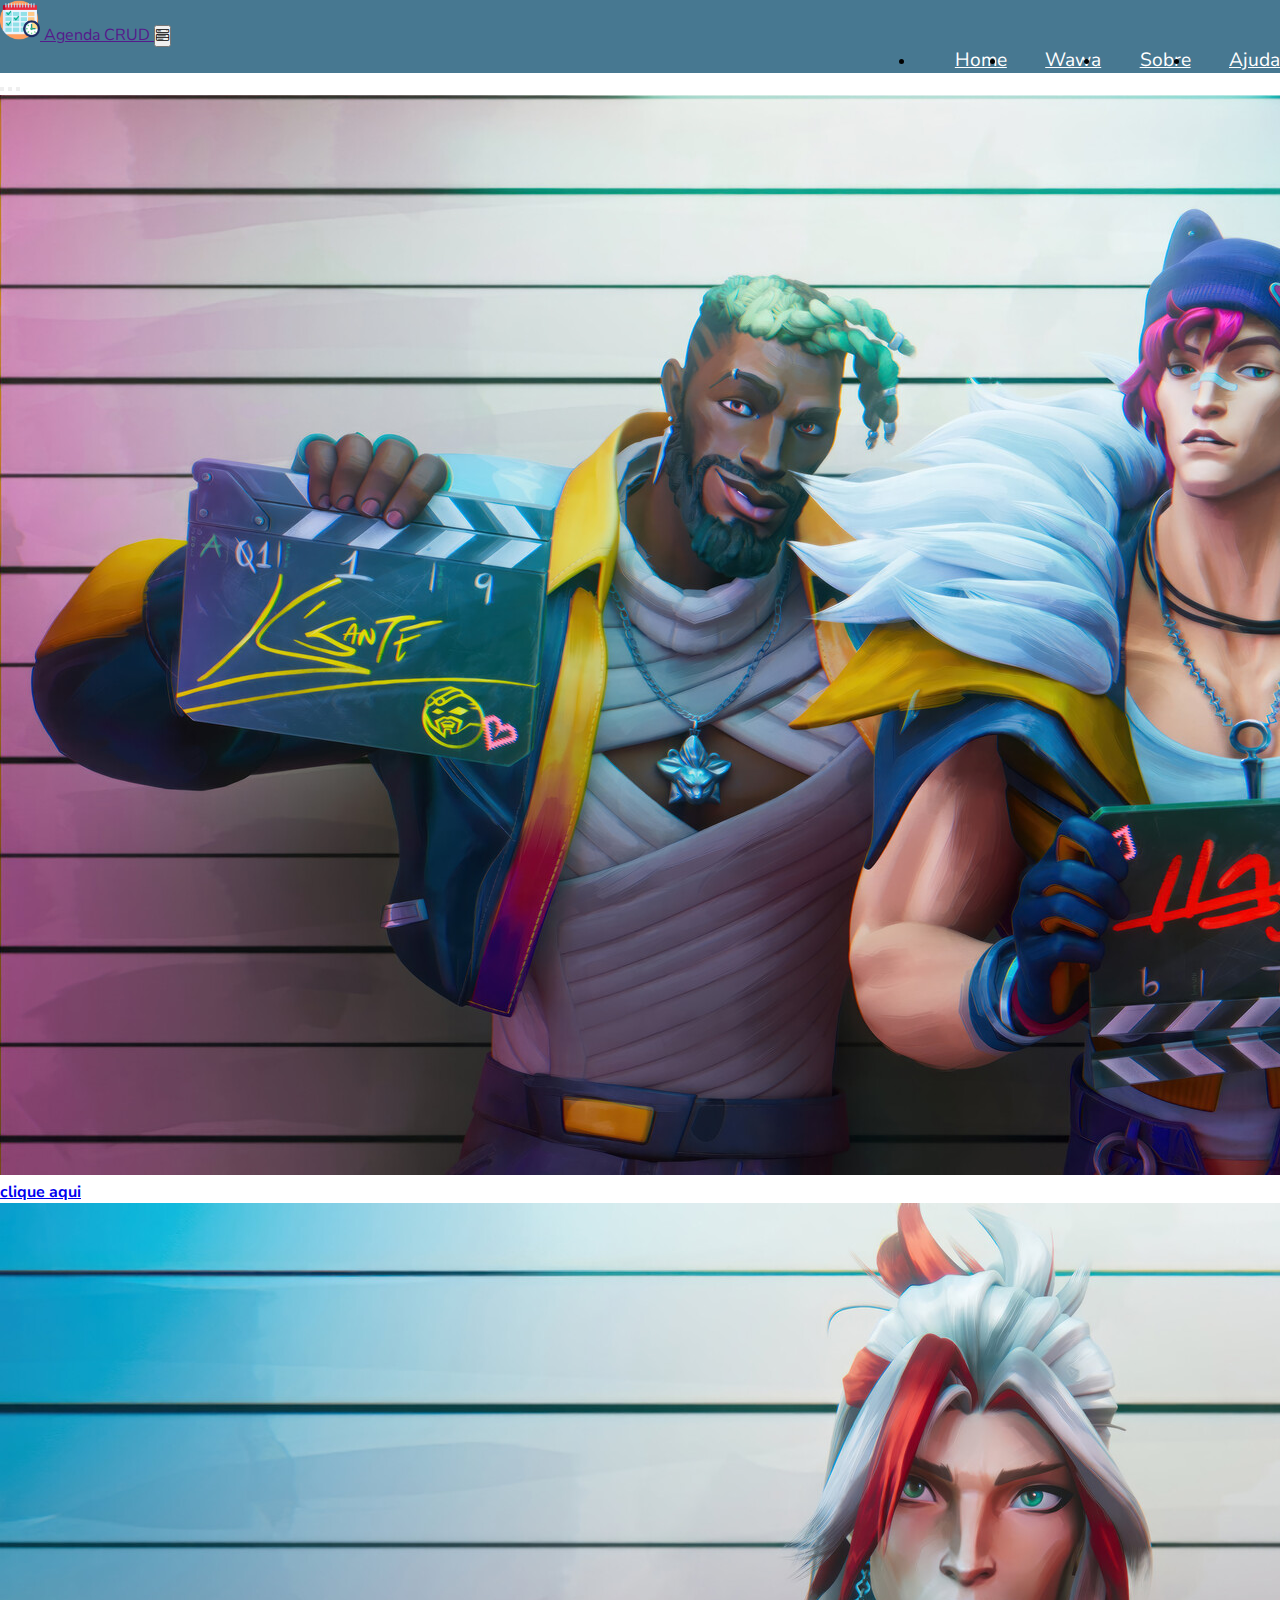
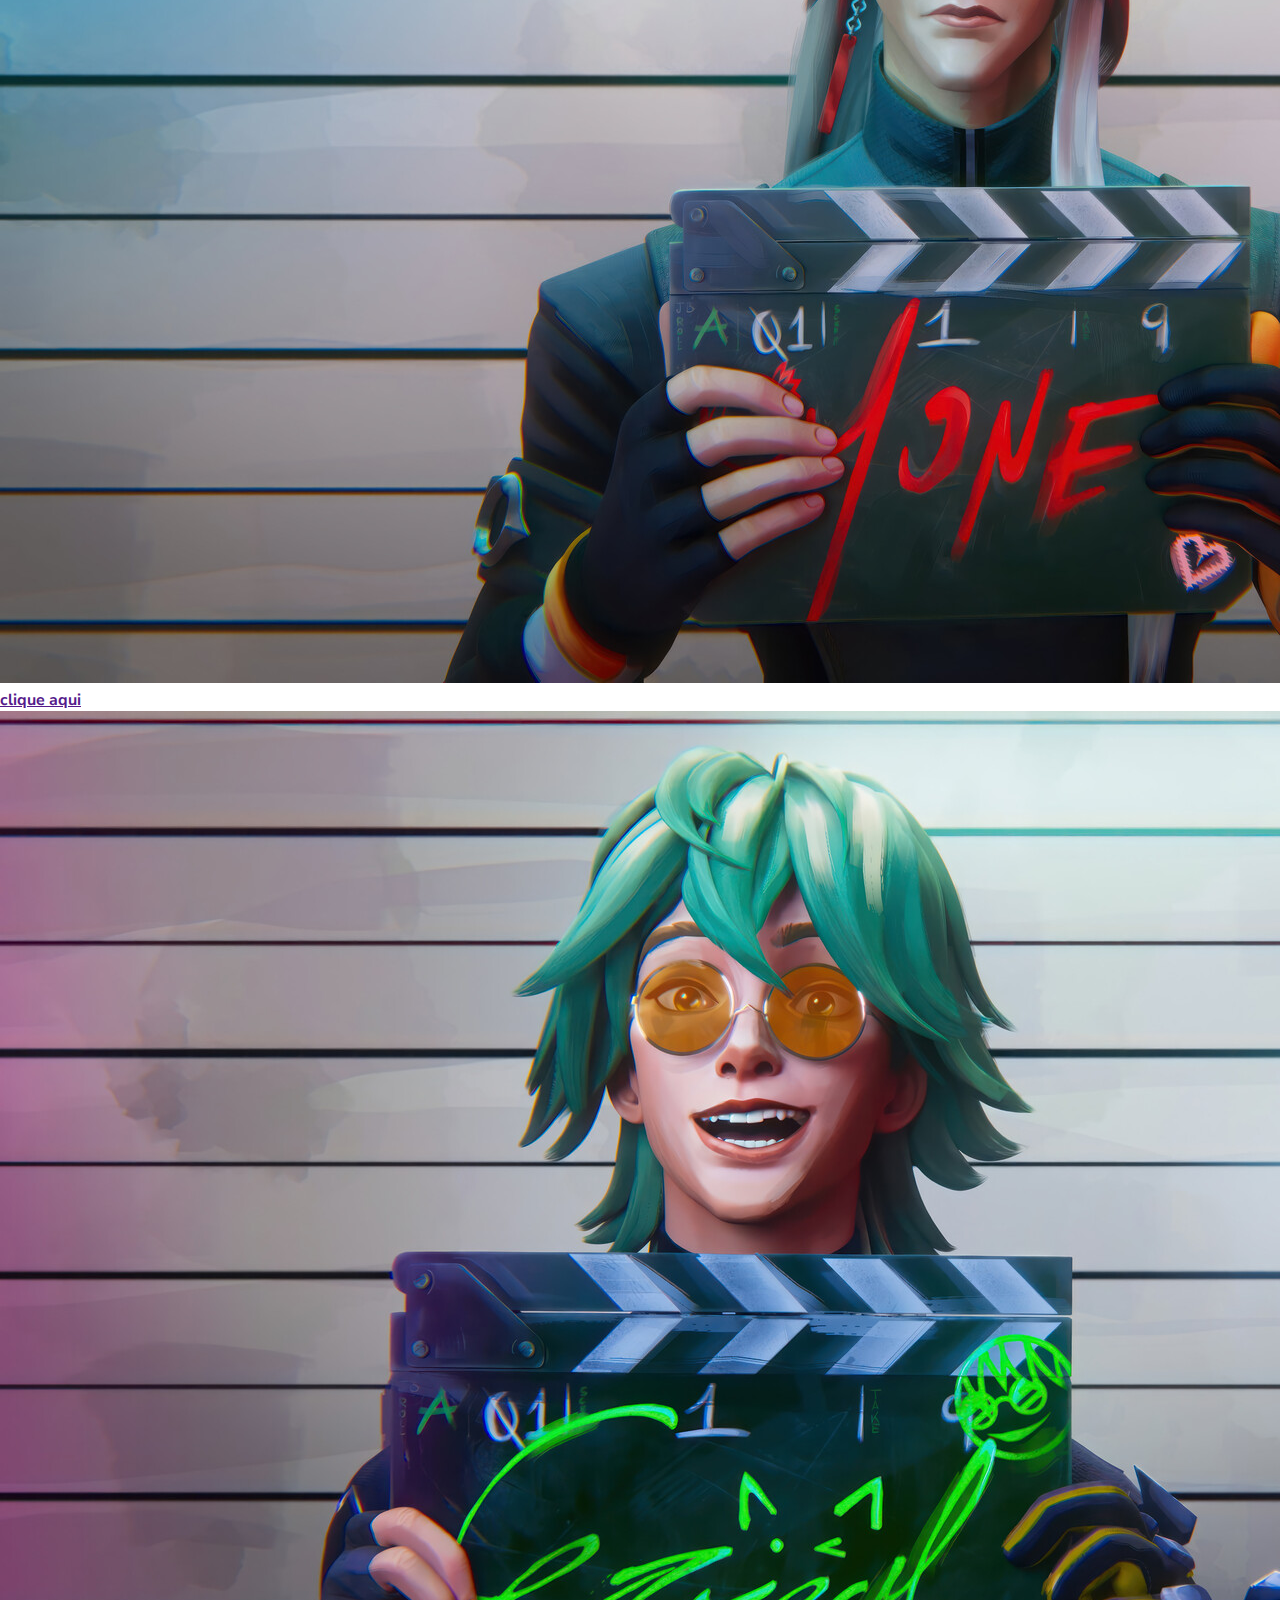
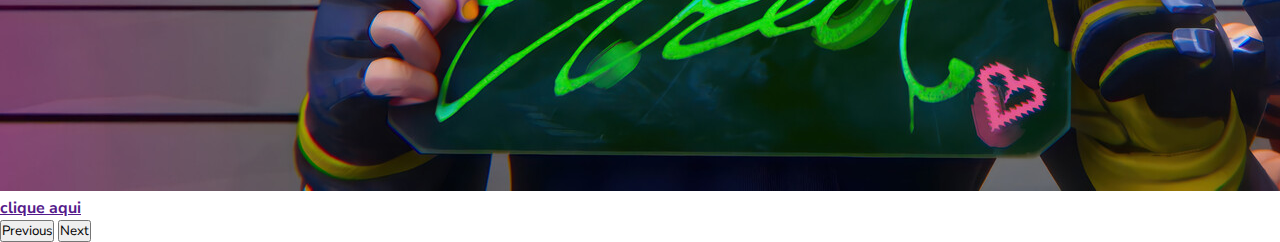
==== agendaCRUD/index.html @ 04376028 "Add files via upload" ====
<!DOCTYPE html>
<html lang="pt-br">

<head>
    <meta charset="UTF-8">
    <meta name="author" content="Wagner Cesar Vieira">
    <meta name="viewport" content="width=device-width, 
        initial-scale=1.0, shrink-to-fit=no">
    <title>Agenda CRUD</title>

    <!-- Google Fonts - Nunito Sans -->
    <link rel="preconnect" href="https://fonts.googleapis.com">
    <link rel="preconnect" href="https://fonts.gstatic.com" crossorigin>
    <link href="https://fonts.googleapis.com/css2?family=Nunito+Sans:opsz,wght@6..12,300;6..12,400&display=swap" rel="stylesheet">

    <!-- Bootstrap CSS -->
    <link href="https://cdn.jsdelivr.net/npm/bootstrap@5.3.2/dist/css/bootstrap.min.css" rel="stylesheet"
        integrity="sha384-T3c6CoIi6uLrA9TneNEoa7RxnatzjcDSCmG1MXxSR1GAsXEV/Dwwykc2MPK8M2HN" crossorigin="anonymous">

    <!-- Bootstrap Icons -->
    <link rel="stylesheet" href="https://cdn.jsdelivr.net/npm/bootstrap-icons@1.11.1/font/bootstrap-icons.css">

    <!-- Meu CSS -->
    <link rel="stylesheet" href="css/illegal.css">
</head>

<body>
    <header>
        <!-- Construçã da barra de navegação -->
        <nav class="navbar navbar-expand-lg fixed-top bg-cor-menu">
            <section class="container py-3">
                <a href="" class="navbar-brand">                    
                    <img src="images/timetable.png" width="40rem" alt="Sumiu" class="img-fluid">
                    <span>Agenda CRUD</span>
                </a>

                <!-- Definição do botão do menu hamburguer -->
                <button 
                    type="button" 
                    class="navbar-toggler"
                    data-bs-toggle="collapse"
                    data-bs-target="#navbar-items"
                    aria-current="navbar"
                    aria-controls="navbar-items"
                    aria-expanded="false"
                    aria-label="Toggle navigation"                   
                    >
                    <i class="bi bi-menu-button-wide"></i>
                </button>

                <!-- Definindo os itens do menu -->
                <section class="collapse navbar-collapse" id="navbar-items">
                    <ul class="navbar-nav me-auto mb-0 mb-lg-0">
                       <li class="nav-item"><a href="" class="nav-link">Home</a></li>
                       <li class="nav-item"><a href="" class="nav-link">Wawa</a></li>
                       <li class="nav-item"><a href="" class="nav-link">Sobre</a></li>
                       <li class="nav-item"><a href="" class="nav-link">Ajuda</a></li>
                    </ul>
                </section>
            </section>
        </nav>
    </header>

    <main class="container">
        <section class="container" id="slider-container">
            <section class="carousel slide" id="slider" data-bs-ride="carousel" data-bs-interval="5000">
                <section class="carousel-indicators">
                    <button 
                    type="button" 
                    class="active"
                    data-bs-target="#slider"
                    data-bs-slide-to="0"
                    aria-current="true"
                    aria-label="Slide 1"
                    >
                    </button>

                    <button 
                    type="button"
                    data-bs-target="#slider"
                    data-bs-slide-to="1"
                    aria-label="Slide 2"
                    >
                    </button>

                    <button 
                    type="button"
                    data-bs-target="#slider"
                    data-bs-slide-to="2"
                    aria-label="Slide 3"
                    >
                    </button>
                </section>

                <section class="carousel-inner">
                    
                    <section class="carousel-item active">
                        <img src="images/wawa.jpg" alt="a" class="img-fluid">
                        <section class="carousel-caption">
                        <a href="#" class="btn btn-danger">
                            <h4>clique aqui</h4>
                        </a>
                        </section>
                    </section>

                    <section class="carousel-item">
                        <img src="images/ewe.jpg" alt="b" class="img-fluid">
                        <section class="carousel-caption">
                        <a href="" class="btn btn-danger">
                            <h4>clique aqui</h4>
                        </a>
                        </section>
                    </section>

                    <section class="carousel-item">
                        <img src="images/aa.jpg" alt="c" class="img-fluid">
                        <section class="carousel-caption">
                        <a href="" class="btn btn-danger">
                            <h4>clique aqui</h4>
                        </a>
                        </section>
                    </section>
                </section>
                
                <button class="carousel-control-prev" type="button" data-bs-target="#slider" data-bs-slide="prev">
                    <span class="carousel-control-prev-icon" aria-hidden="true"></span>
                    <span class="visually-hidden">Previous</span>
                  </button>

                <button class="carousel-control-next" type="button" data-bs-target="#slider" data-bs-slide="next">
                    <span class="carousel-control-next-icon" aria-hidden="true"></span>
                    <span class="visually-hidden">Next</span>
                </button>
            </section>
            <!--Final do slider container-->
        </section>
    </main>

    <footer></footer>

    <!-- Bootstrap JS -->
    <script src="https://cdn.jsdelivr.net/npm/bootstrap@5.3.2/dist/js/bootstrap.bundle.min.js"
        integrity="sha384-C6RzsynM9kWDrMNeT87bh95OGNyZPhcTNXj1NW7RuBCsyN/o0jlpcV8Qyq46cDfL"
        crossorigin="anonymous"></script>
    
    <!-- Meu JS -->
    <script src="js/illegal.js"></script>
</body>

</html>
---- agendaCRUD/css/illegal.css ----
/* Resetar as definições do navegador*/
* {
    margin: 0;
    padding: 0;
    box-sizing: border-box;
    text-rendering: optimizeLegibility;
    font-family: 'Nunito Sans', sans-serif;
}

/* Definindo a cor do menu */
.bg-cor-menu {
    background: rgb(71, 120, 145);
}

/* Organizando os itens do menu */
#navbar-items .navbar-nav {
    display: flex;
    justify-content: flex-end;
    width: 100%;
}

/* Ajustando os links */
#navbar-items a {
    color: white;
    font-size: 1.2em;
    margin-left: 2em;
}
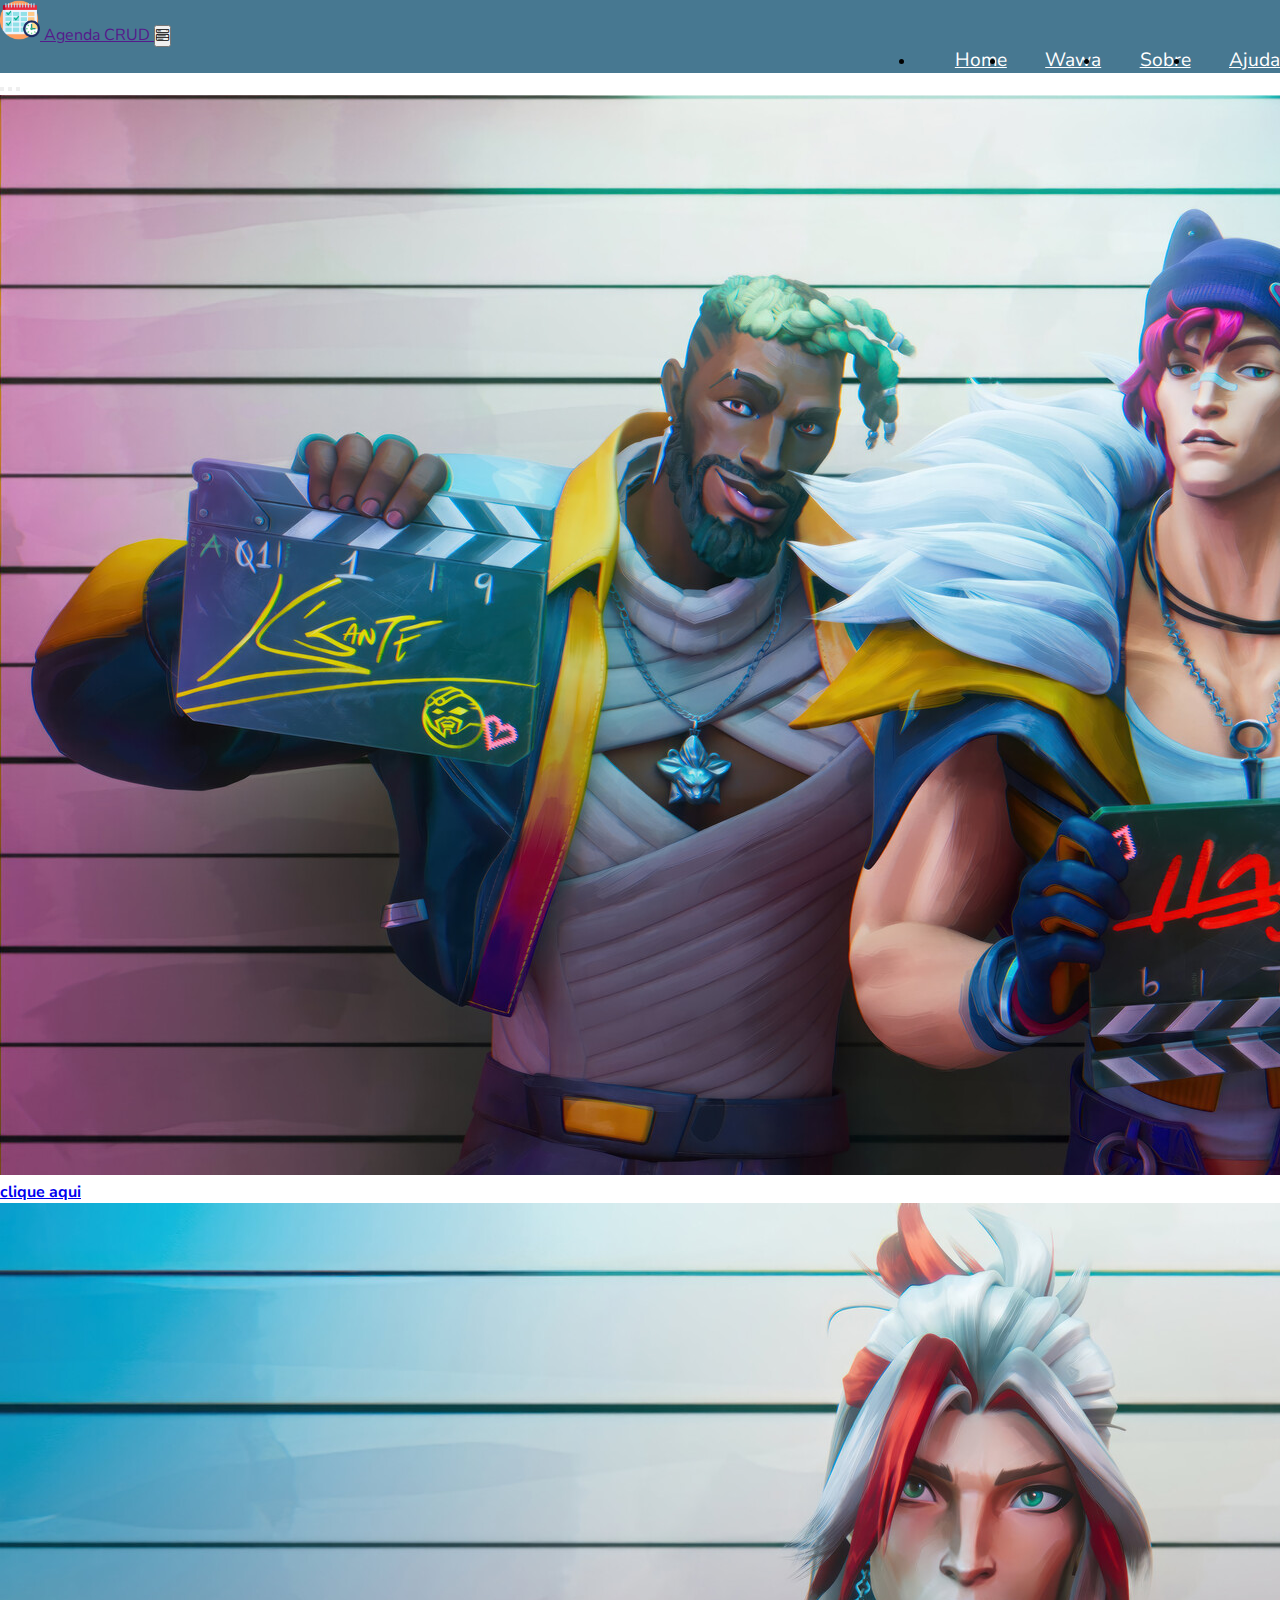
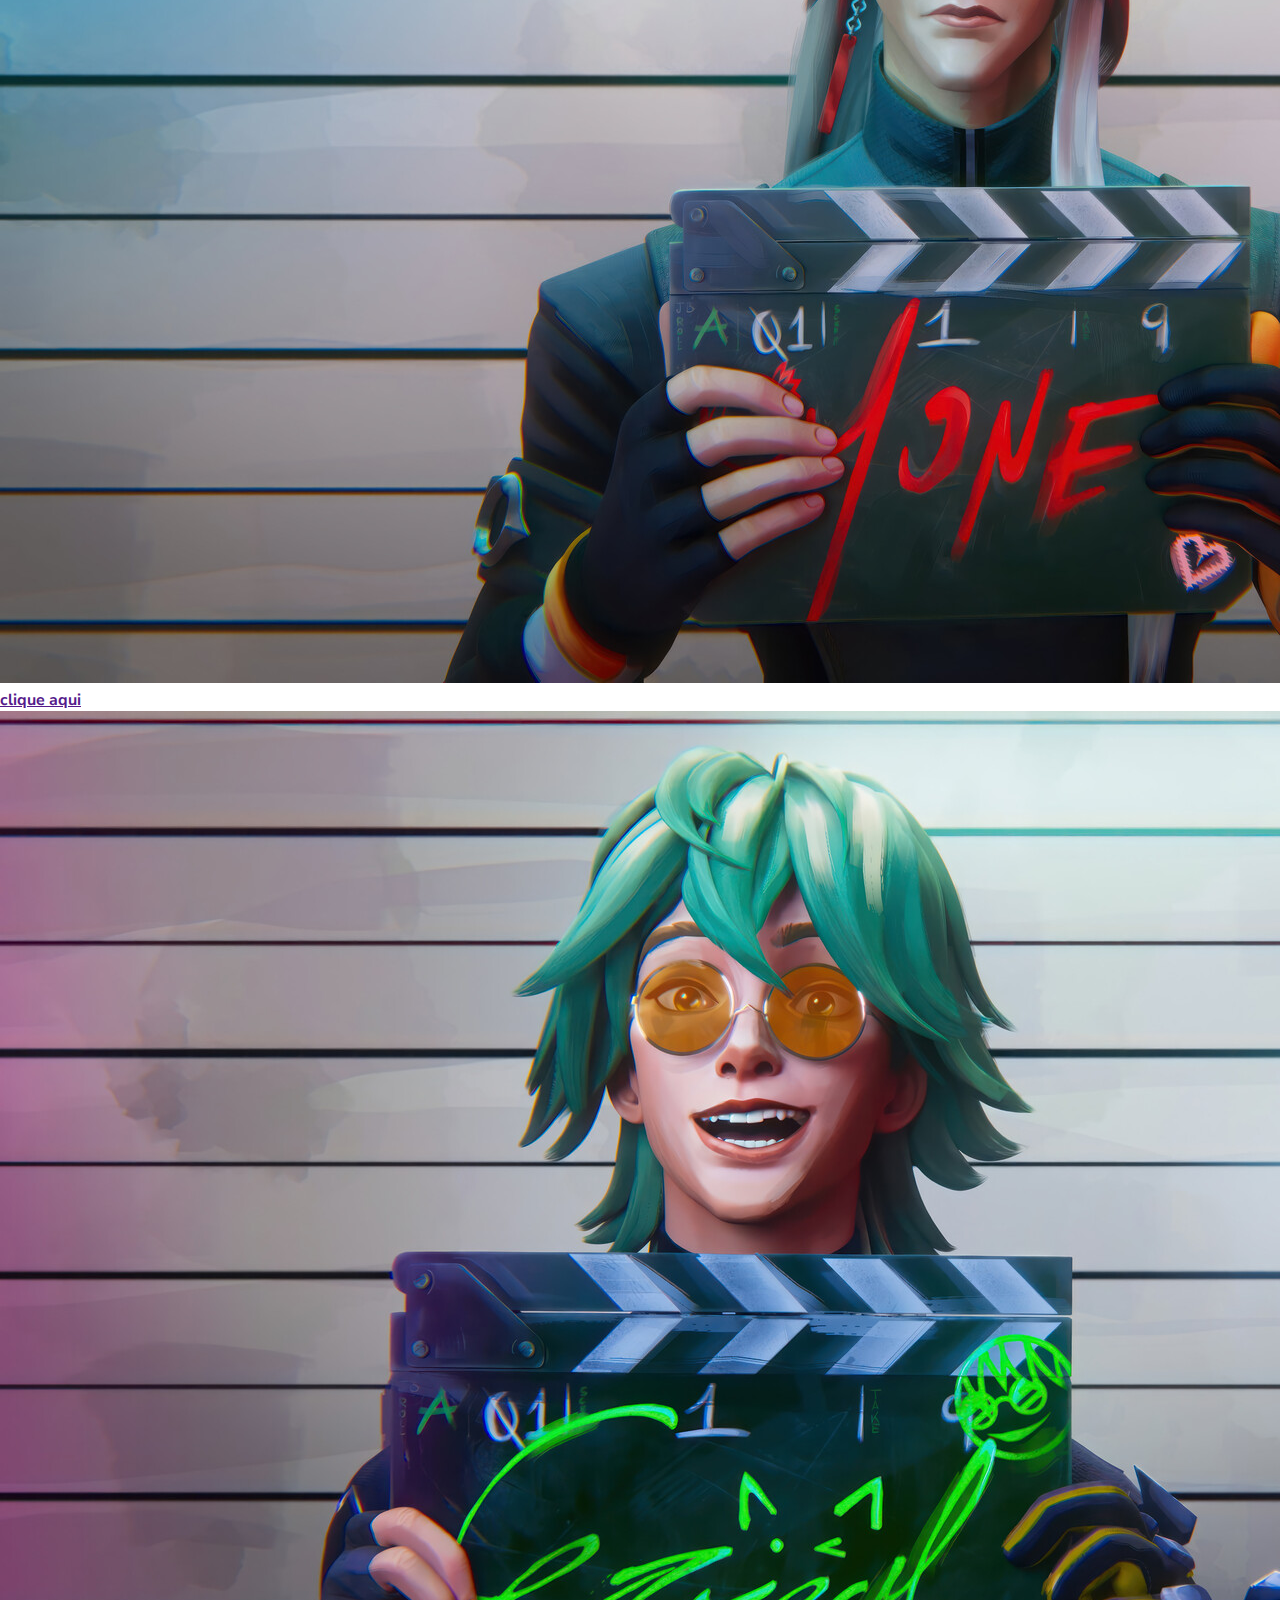
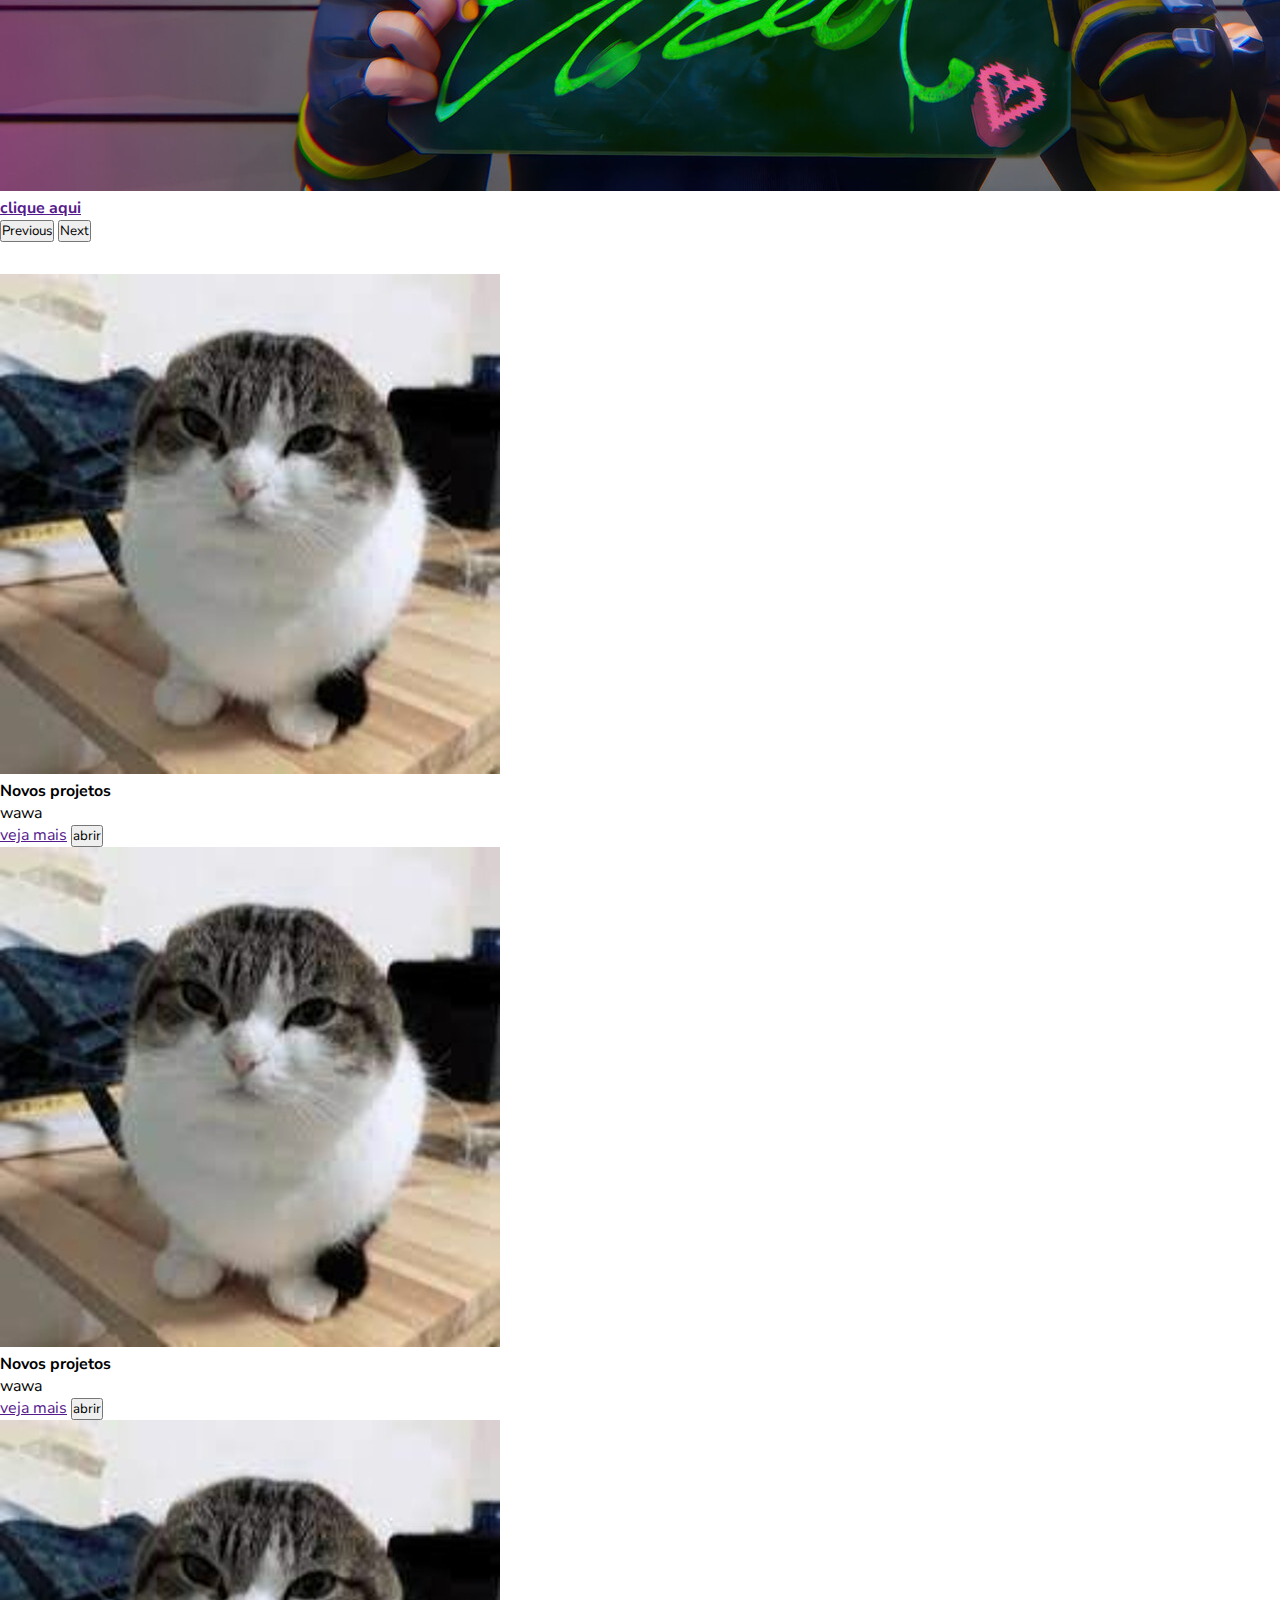
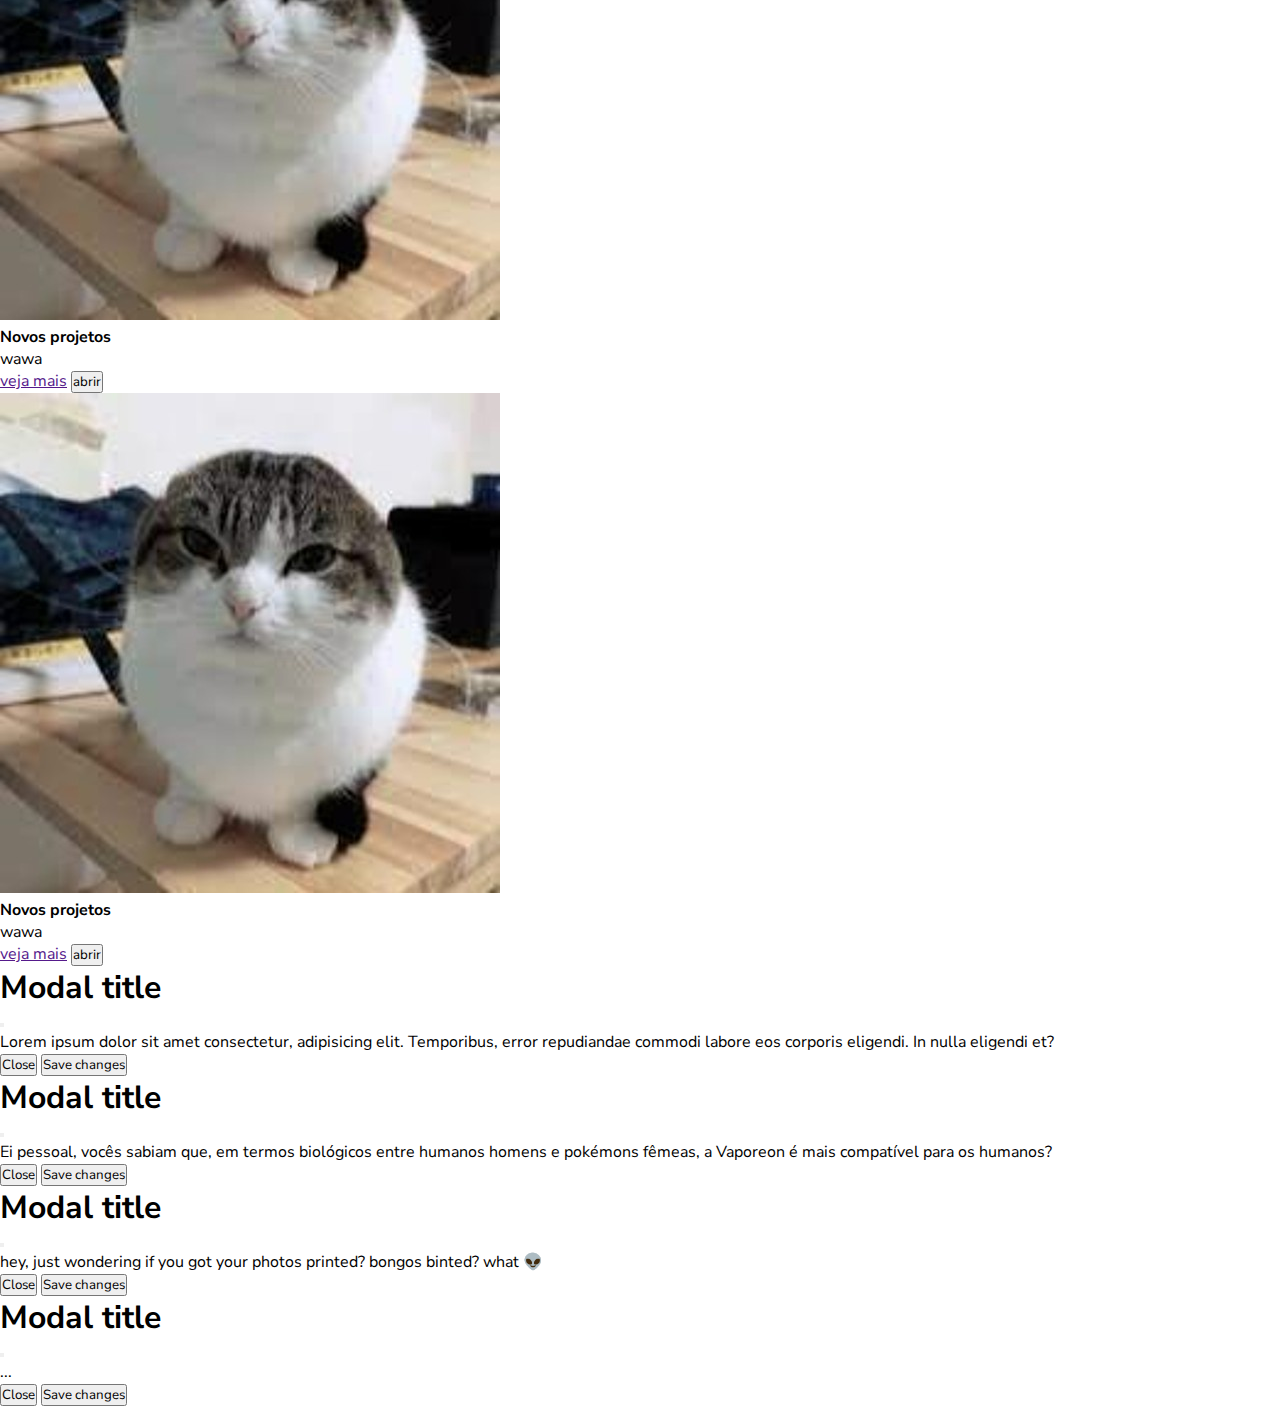
==== commit 145b4f06: "Add files via upload" ====
--- a/agendaCRUD/index.html
+++ b/agendaCRUD/index.html
@@ -62,6 +62,7 @@
     </header>
 
     <main class="container">
+        <!--Inicio do slider-->
         <section class="container" id="slider-container">
             <section class="carousel slide" id="slider" data-bs-ride="carousel" data-bs-interval="5000">
                 <section class="carousel-indicators">
@@ -132,9 +133,160 @@
                     <span class="visually-hidden">Next</span>
                 </button>
             </section>
-            <!--Final do slider container-->
+        </section>
+        <!--Final do slider container-->
+
+        <section class="container" id="container-banner">
+            <section class="row">
+                
+                <section class="col-12 col-lg-3">
+                    <section class="card">
+                        <img src="images/kity.jpg" alt="wawa-cat" class="img-fluid">
+                        <section class="card-body">
+                            <h4 class="card-title">Novos projetos</h4>
+                            <p class="card-text">wawa</p>
+                            <a href="" class="btn btn-success">veja mais</a>
+                            <button type="button" class="btn btn-outline-success" data-bs-toggle="modal" data-bs-target="#modalCreate">
+                                abrir
+                            </button>
+                        </section>
+                    </section>
+                </section>
+
+                <section class="col-12 col-lg-3">
+                    <section class="card">
+                        <img src="images/kity.jpg" alt="wawa-cat" class="img-fluid">
+                        <section class="card-body">
+                            <h4 class="card-title">Novos projetos</h4>
+                            <p class="card-text">wawa</p>
+                            <a href="" class="btn btn-warning">veja mais</a>
+                            <button type="button" class="btn btn-outline-warning" data-bs-toggle="modal" data-bs-target="#modalView">
+                                abrir
+                            </button>
+                        </section>
+                    </section>
+                </section>
+                
+                <section class="col-12 col-lg-3">
+                    <section class="card">
+                        <img src="images/kity.jpg" alt="wawa-cat" class="img-fluid">
+                        <section class="card-body">
+                            <h4 class="card-title">Novos projetos</h4>
+                            <p class="card-text">wawa</p>
+                            <a href="" class="btn btn-danger">veja mais</a>
+                            <button type="button" class="btn btn-outline-danger" data-bs-toggle="modal" data-bs-target="#modalView2">
+                                abrir
+                            </button>
+                        </section>
+                    </section>
+                </section>
+
+                <section class="col-12 col-lg-3">
+                    <section class="card">
+                        <img src="images/kity.jpg" alt="wawa-cat" class="img-fluid">
+                        <section class="card-body">
+                            <h4 class="card-title">Novos projetos</h4>
+                            <p class="card-text">wawa</p>
+                            <a href="" class="btn btn-dark">veja mais</a>
+                            <button type="button" class="btn btn-outline-dark" data-bs-toggle="modal" data-bs-target="#modalView3">
+                                abrir
+                            </button>
+                        </section>
+                    </section>
+                </section>
+
+            </section>
         </section>
     </main>
+
+    <!--area de modais-->
+    <section class="modal fade" id="modalCreate" tabindex="-1" aria-labelledby="exampleModalLabel" aria-hidden="true">
+        <section class="modal-dialog">
+          <section class="modal-content">
+            
+            <section class="modal-header">
+              <h1 class="modal-title fs-5" id="exampleModalLabel">Modal title</h1>
+              <button type="button" class="btn-close" data-bs-dismiss="modal" aria-label="Close"></button>
+            </section>
+            
+            <section class="modal-body">
+              Lorem ipsum dolor sit amet consectetur, adipisicing elit. Temporibus, error repudiandae commodi labore eos corporis eligendi. In nulla eligendi et?
+            </section>
+            
+            <section class="modal-footer">
+              <button type="button" class="btn btn-secondary" data-bs-dismiss="modal">Close</button>
+              <button type="button" class="btn btn-primary">Save changes</button>
+            </section>
+
+          </section>
+        </section>
+    </section>
+
+    <section class="modal fade" id="modalView" tabindex="-1" aria-labelledby="exampleModalLabel" aria-hidden="true">
+        <section class="modal-dialog">
+          <section class="modal-content">
+            
+            <section class="modal-header">
+              <h1 class="modal-title fs-5" id="exampleModalLabel">Modal title</h1>
+              <button type="button" class="btn-close" data-bs-dismiss="modal" aria-label="Close"></button>
+            </section>
+            
+            <section class="modal-body">
+                Ei pessoal, vocês sabiam que, em termos biológicos entre humanos homens e pokémons fêmeas, a Vaporeon é mais compatível para os humanos?
+            </section>
+            
+            <section class="modal-footer">
+              <button type="button" class="btn btn-secondary" data-bs-dismiss="modal">Close</button>
+              <button type="button" class="btn btn-primary">Save changes</button>
+            </section>
+
+          </section>
+        </section>
+    </section>
+
+    <section class="modal fade" id="modalView2" tabindex="-1" aria-labelledby="exampleModalLabel" aria-hidden="true">
+        <section class="modal-dialog">
+          <section class="modal-content">
+            
+            <section class="modal-header">
+              <h1 class="modal-title fs-5" id="exampleModalLabel">Modal title</h1>
+              <button type="button" class="btn-close" data-bs-dismiss="modal" aria-label="Close"></button>
+            </section>
+            
+            <section class="modal-body">
+              hey, just wondering if you got your photos printed? bongos binted? what 👽
+            </section>
+            
+            <section class="modal-footer">
+              <button type="button" class="btn btn-secondary" data-bs-dismiss="modal">Close</button>
+              <button type="button" class="btn btn-primary">Save changes</button>
+            </section>
+
+          </section>
+        </section>
+    </section>
+
+    <section class="modal fade" id="modalView3" tabindex="-1" aria-labelledby="exampleModalLabel" aria-hidden="true">
+        <section class="modal-dialog">
+          <section class="modal-content">
+            
+            <section class="modal-header">
+              <h1 class="modal-title fs-5" id="exampleModalLabel">Modal title</h1>
+              <button type="button" class="btn-close" data-bs-dismiss="modal" aria-label="Close"></button>
+            </section>
+            
+            <section class="modal-body">
+              ...
+            </section>
+            
+            <section class="modal-footer">
+              <button type="button" class="btn btn-secondary" data-bs-dismiss="modal">Close</button>
+              <button type="button" class="btn btn-primary">Save changes</button>
+            </section>
+
+          </section>
+        </section>
+    </section>
 
     <footer></footer>
 
--- a/agendaCRUD/css/illegal.css
+++ b/agendaCRUD/css/illegal.css
@@ -24,4 +24,9 @@
     color: white;
     font-size: 1.2em;
     margin-left: 2em;
+}
+
+#container-banner {
+    margin-top: 2em;
+    
 }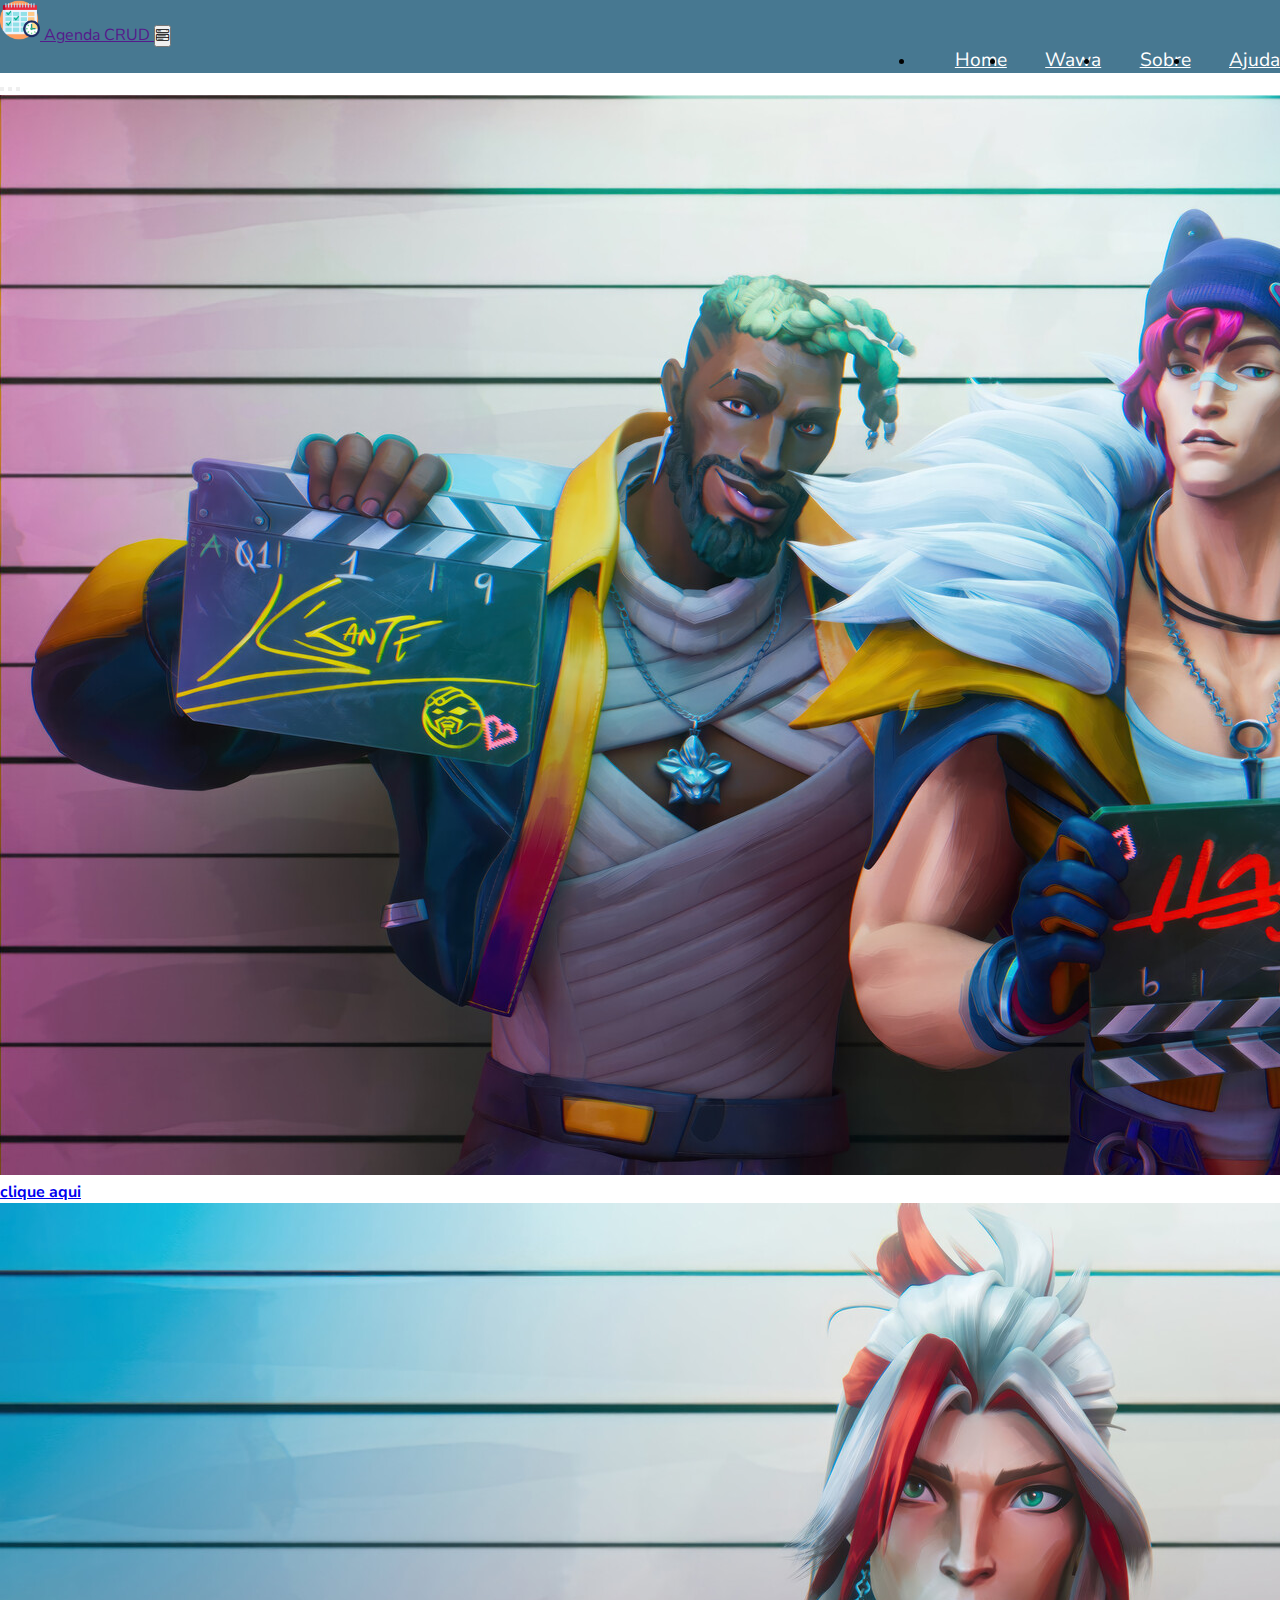
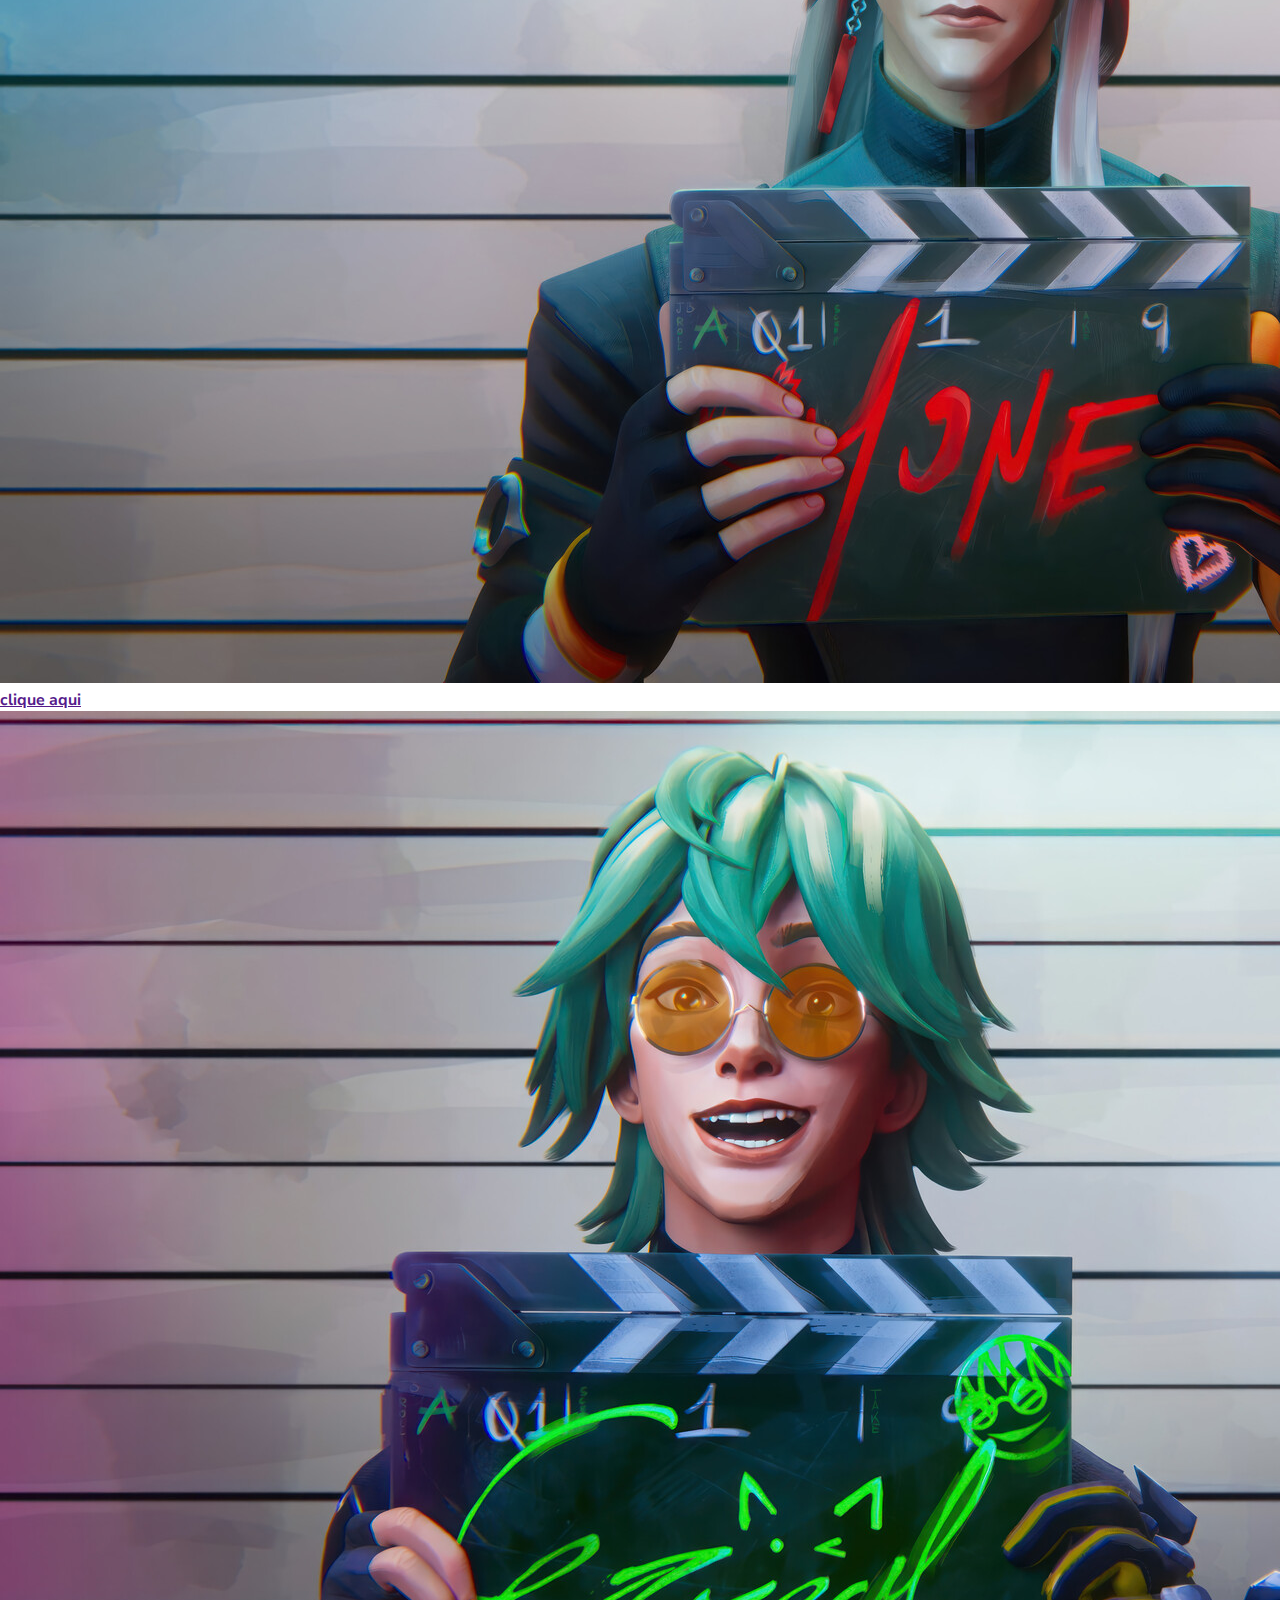
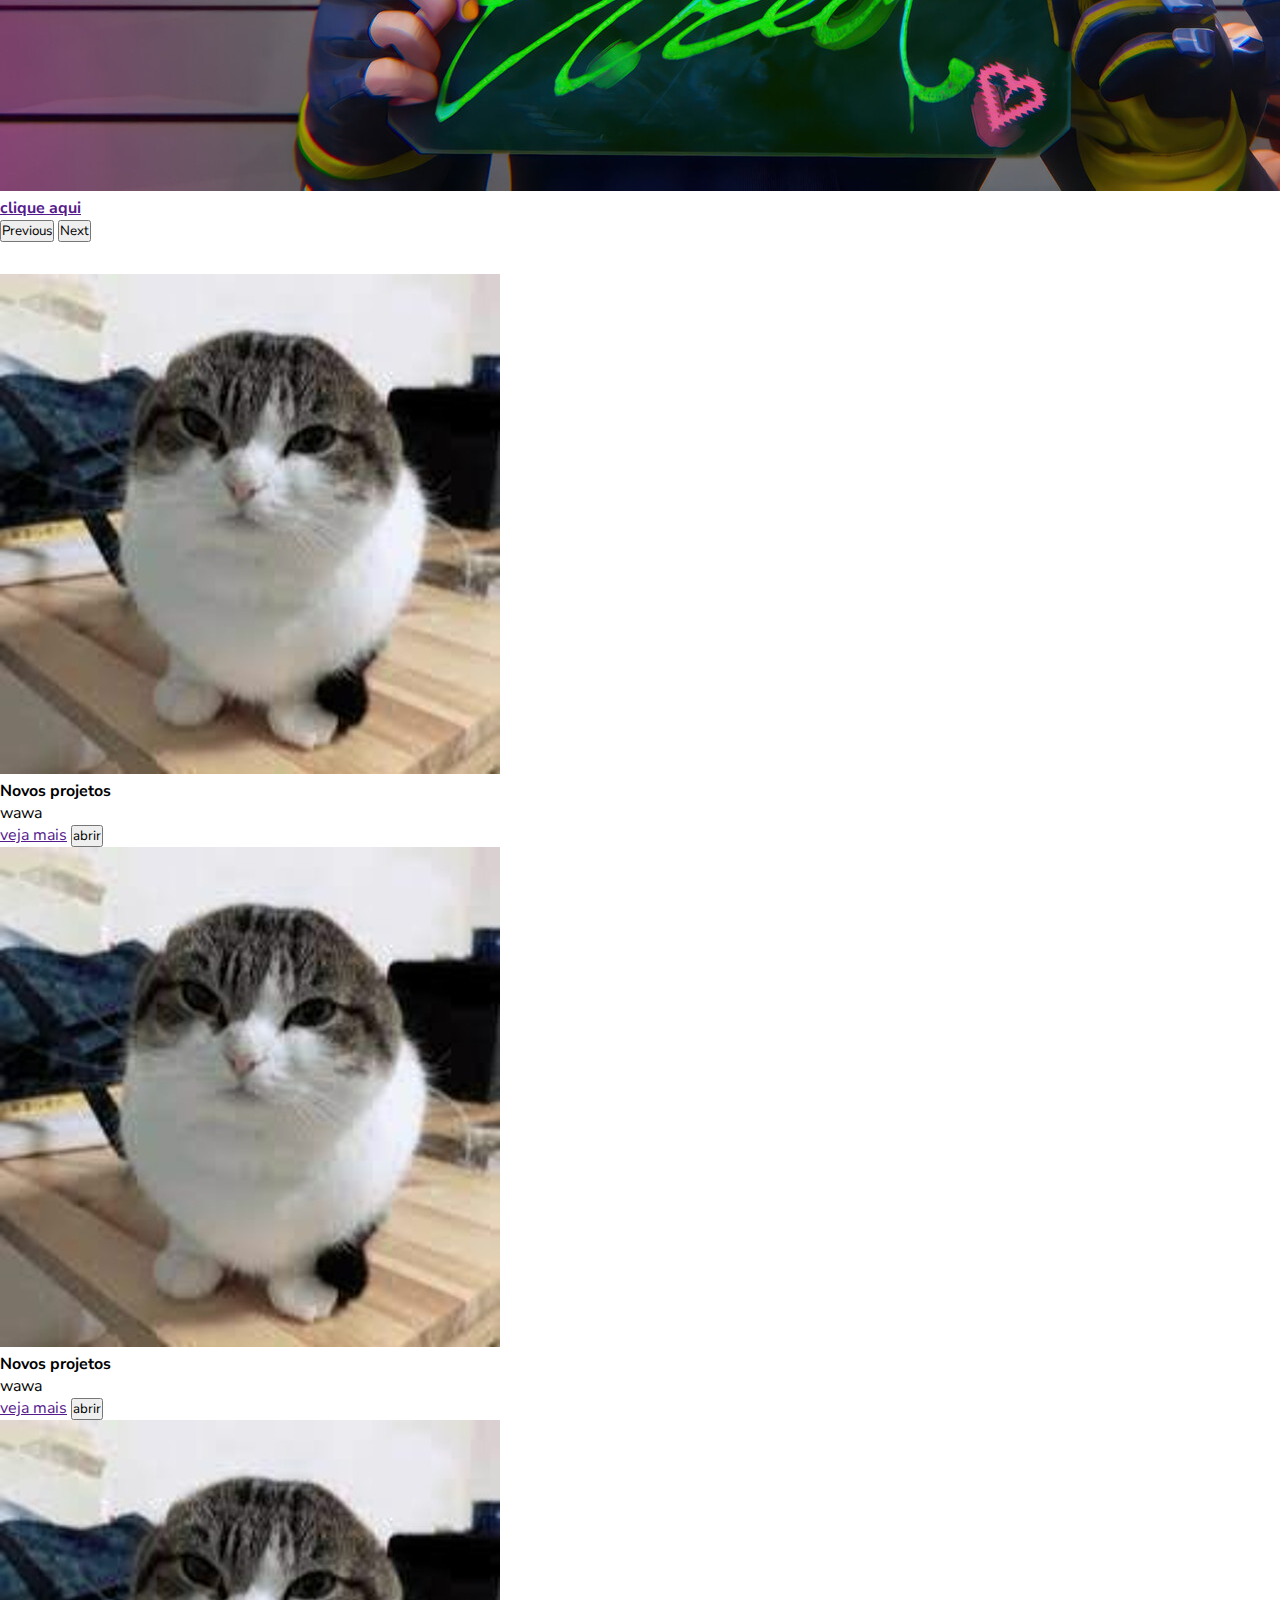
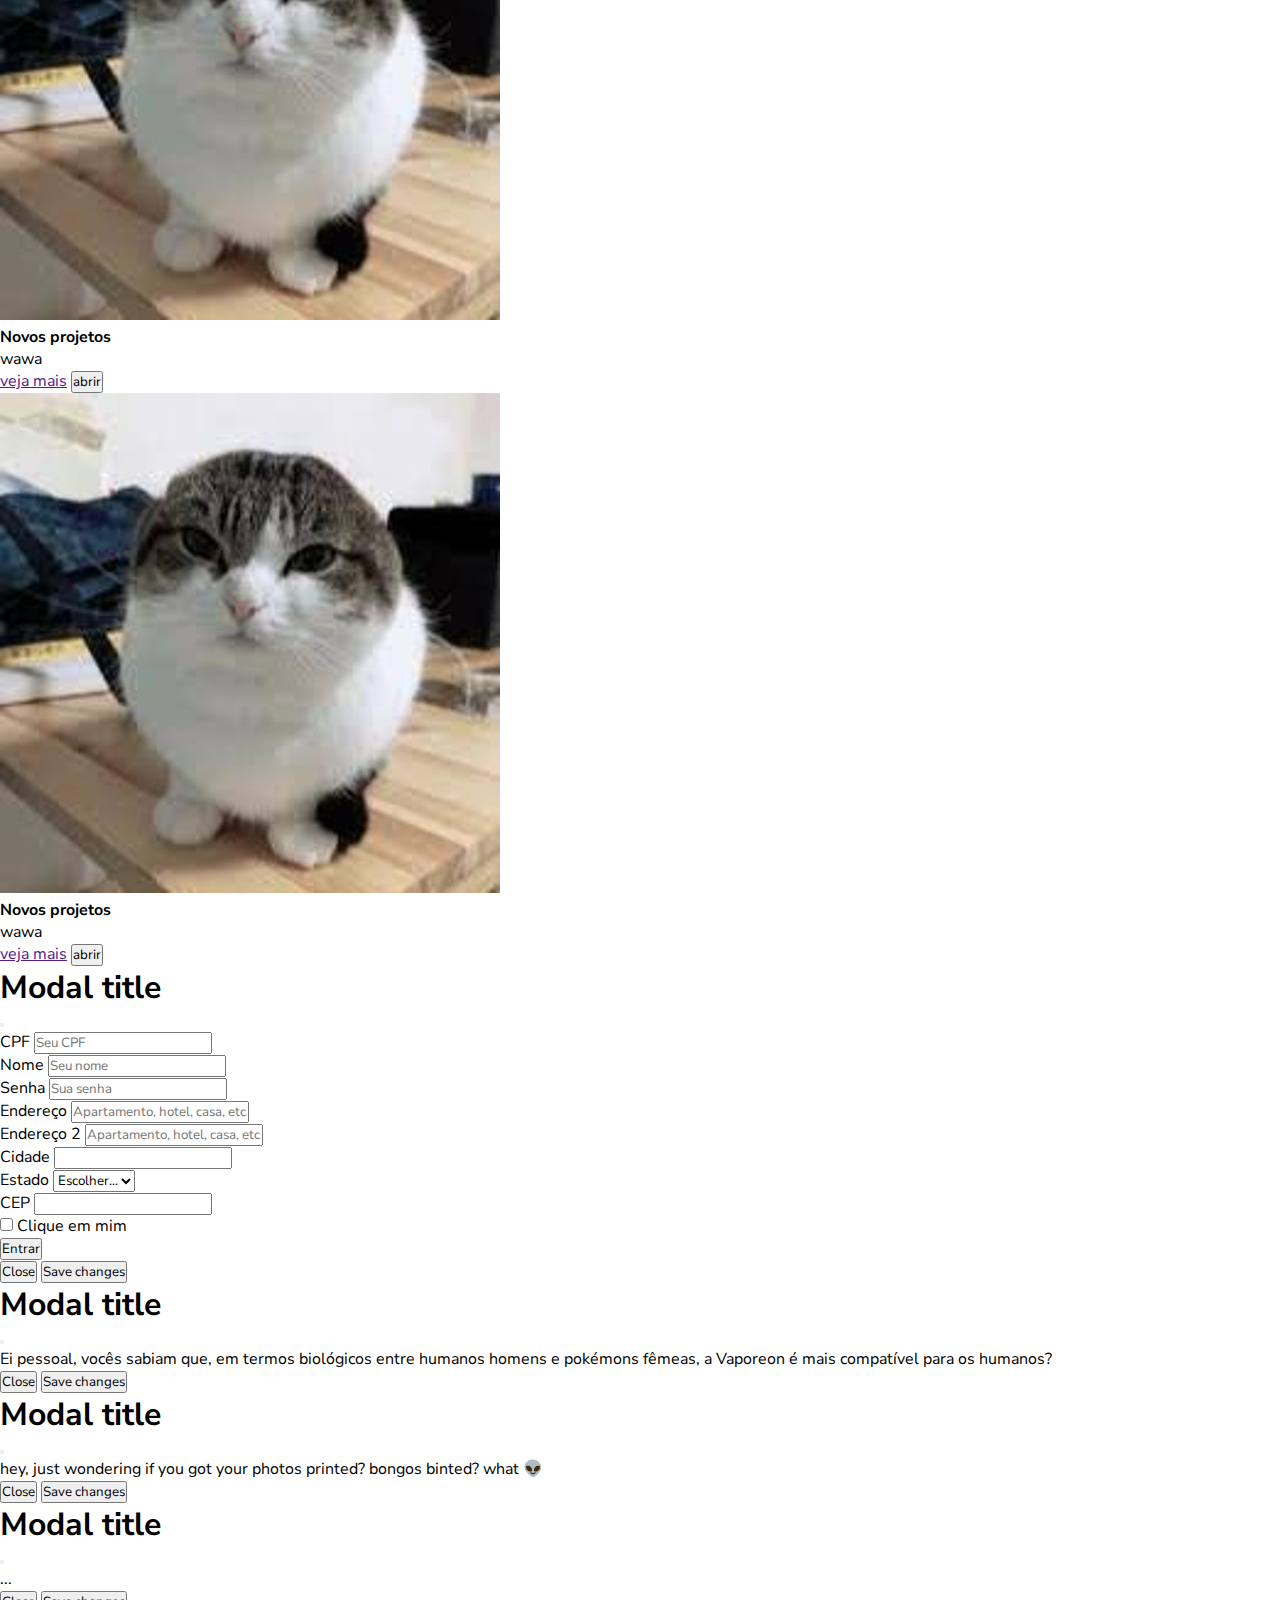
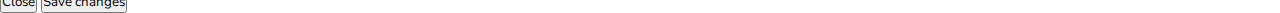
==== commit 4a9fac02: "Add files via upload" ====
--- a/agendaCRUD/index.html
+++ b/agendaCRUD/index.html
@@ -201,7 +201,7 @@
 
     <!--area de modais-->
     <section class="modal fade" id="modalCreate" tabindex="-1" aria-labelledby="exampleModalLabel" aria-hidden="true">
-        <section class="modal-dialog">
+        <section class="modal-dialog modal-dialog-centered modal-lg">
           <section class="modal-content">
             
             <section class="modal-header">
@@ -210,7 +210,61 @@
             </section>
             
             <section class="modal-body">
-              Lorem ipsum dolor sit amet consectetur, adipisicing elit. Temporibus, error repudiandae commodi labore eos corporis eligendi. In nulla eligendi et?
+                <!--Aq vai o formulario-->
+                <form>
+                    <section class="form-group row">
+
+                      <section class="form-group col-md-3">
+                            <label for="inputCPF">CPF</label>
+                            <input type="text" class="form-control" id="inputCPF" placeholder="Seu CPF">
+                      </section>
+                      <section class="form-group col-md-6">
+                            <label for="inputNome">Nome</label>
+                            <input type="text" class="form-control" id="inputNome" placeholder="Seu nome">
+                      </section>
+                    </section>
+                    <section class="form-group col-md-3">
+                      <label for="inputSenha">Senha</label>
+                      <input type="password" class="form-control" id="inputSenha" placeholder="Sua senha">
+                    </section>
+
+                    <section class="form-group">
+                      <label for="inputAddress2">Endereço </label>
+                      <input type="text" class="form-control" id="inputAddress2" placeholder="Apartamento, hotel, casa, etc.">
+                    </section>
+
+                    <section class="form-group">
+                        <label for="inputAddress2">Endereço 2</label>
+                        <input type="text" class="form-control" id="inputAddress2" placeholder="Apartamento, hotel, casa, etc.">
+                      </section>
+
+                    <section class="form-row">
+                      <section class="form-group col-md-6">
+                        <label for="inputCity">Cidade</label>
+                        <input type="text" class="form-control" id="inputCity">
+                      </section>
+                      <section class="form-group col-md-4">
+                        <label for="inputEstado">Estado</label>
+                        <select id="inputEstado" class="form-control">
+                          <option selected>Escolher...</option>
+                          <option>...</option>
+                        </select>
+                      </section>
+                      <section class="form-group col-md-2">
+                        <label for="inputCEP">CEP</label>
+                        <input type="text" class="form-control" id="inputCEP">
+                      </section>
+                    </section>
+                    <section class="form-group">
+                      <section class="form-check">
+                        <input class="form-check-input" type="checkbox" id="gridCheck">
+                        <label class="form-check-label" for="gridCheck">
+                          Clique em mim
+                        </label>
+                      </section>
+                    </section>
+                    <button type="submit" class="btn btn-primary">Entrar</button>
+                  </form>
             </section>
             
             <section class="modal-footer">
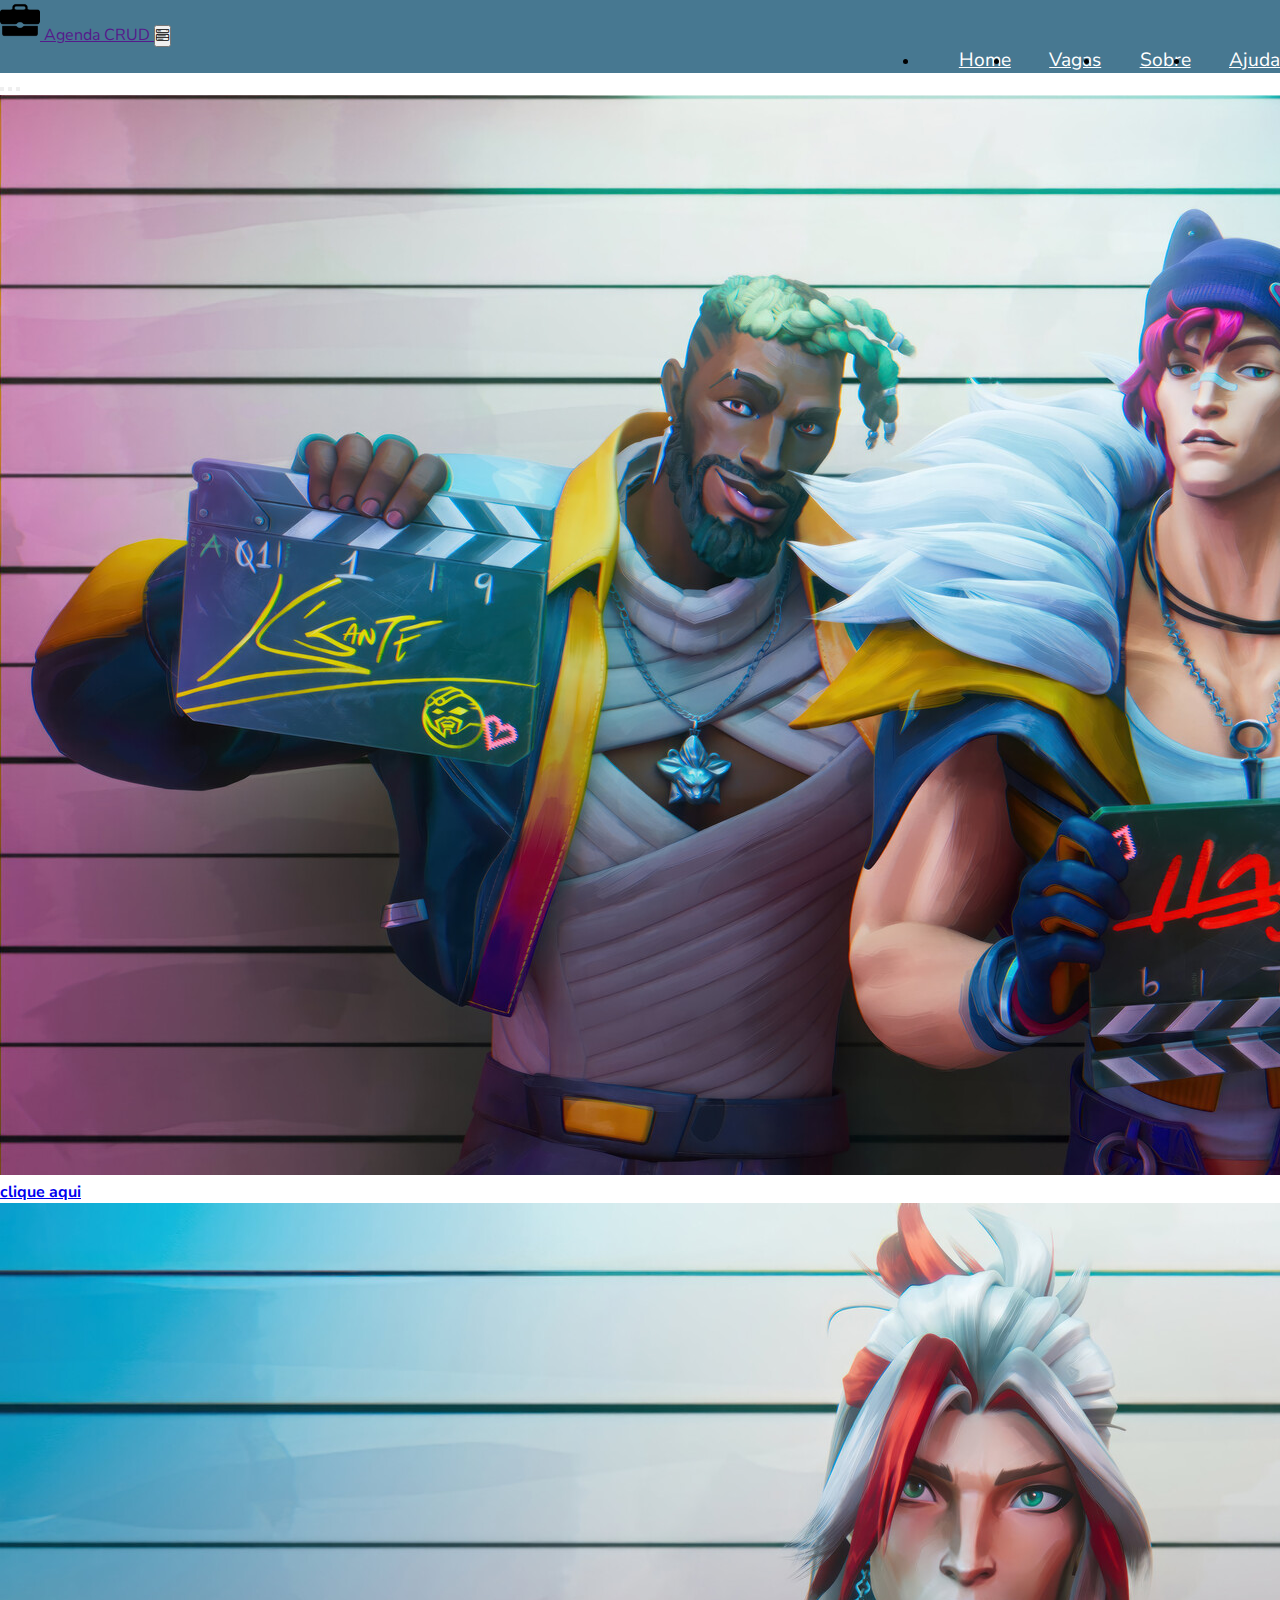
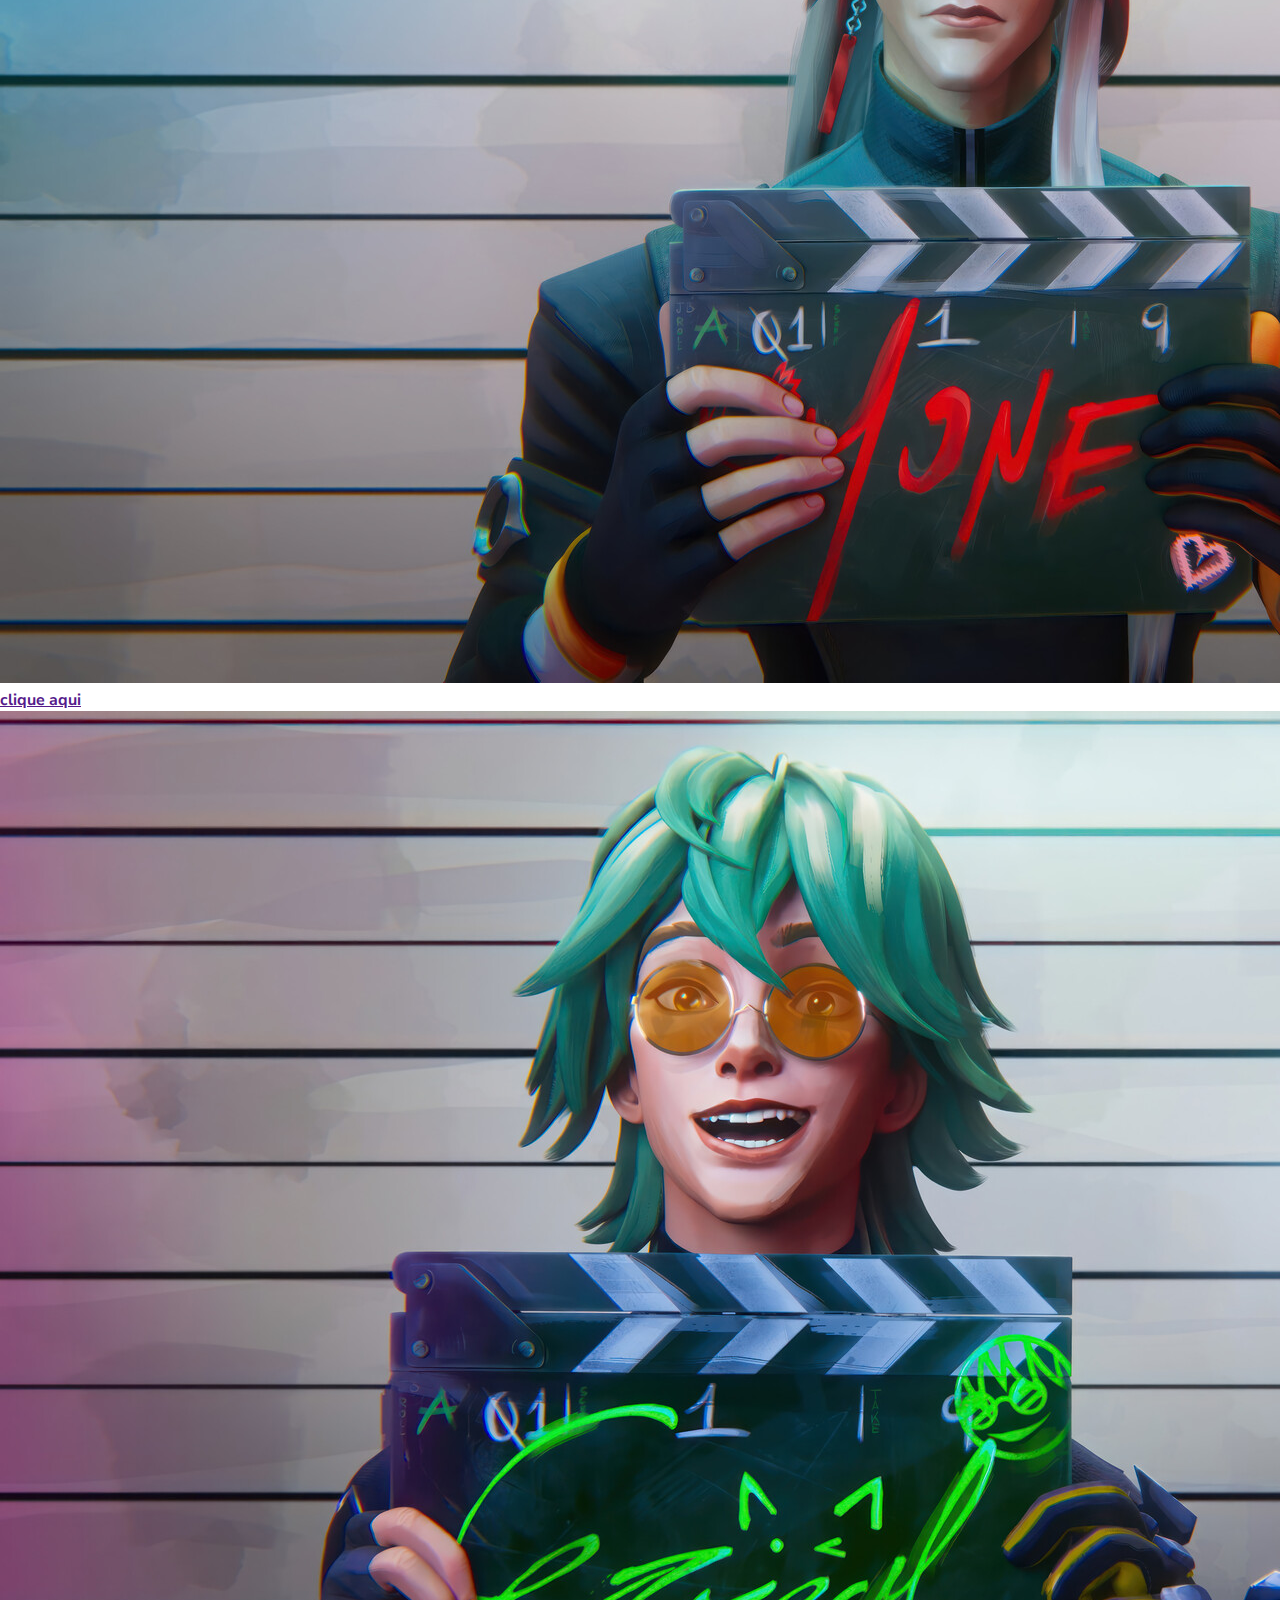
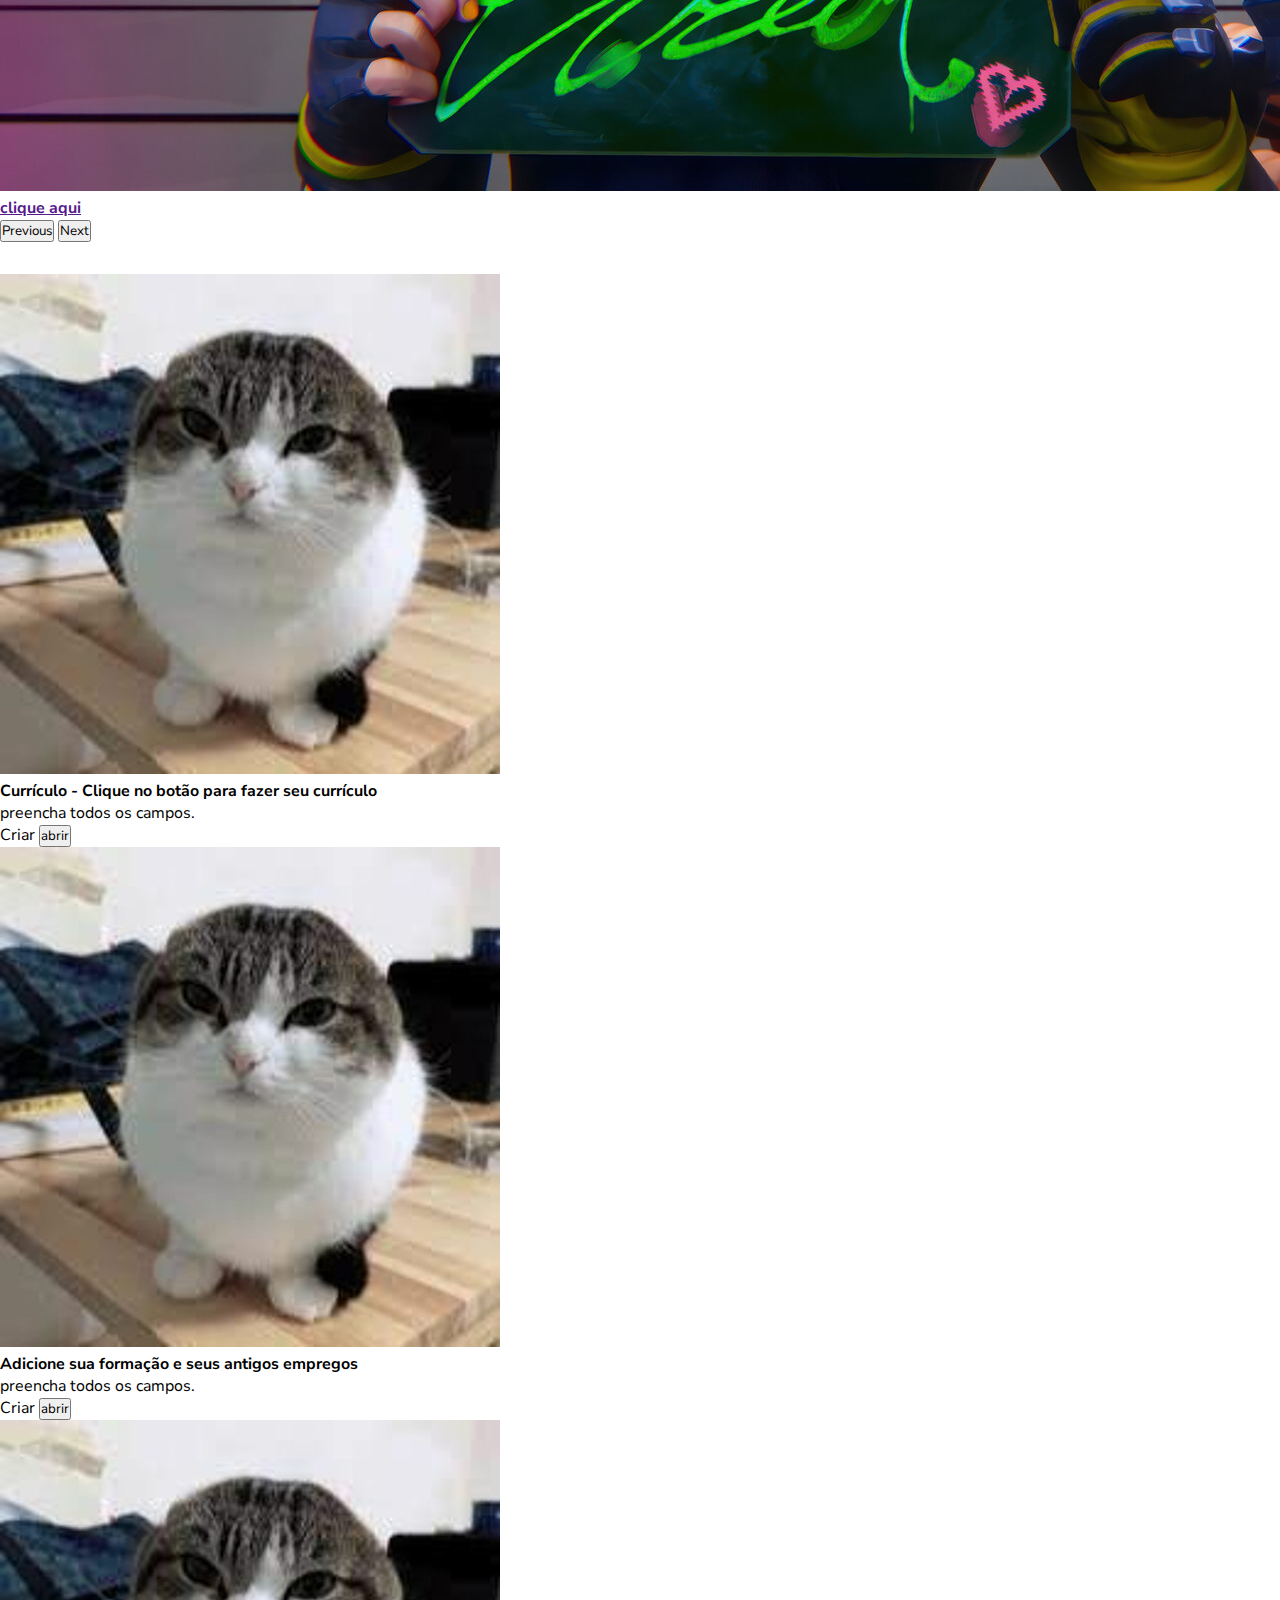
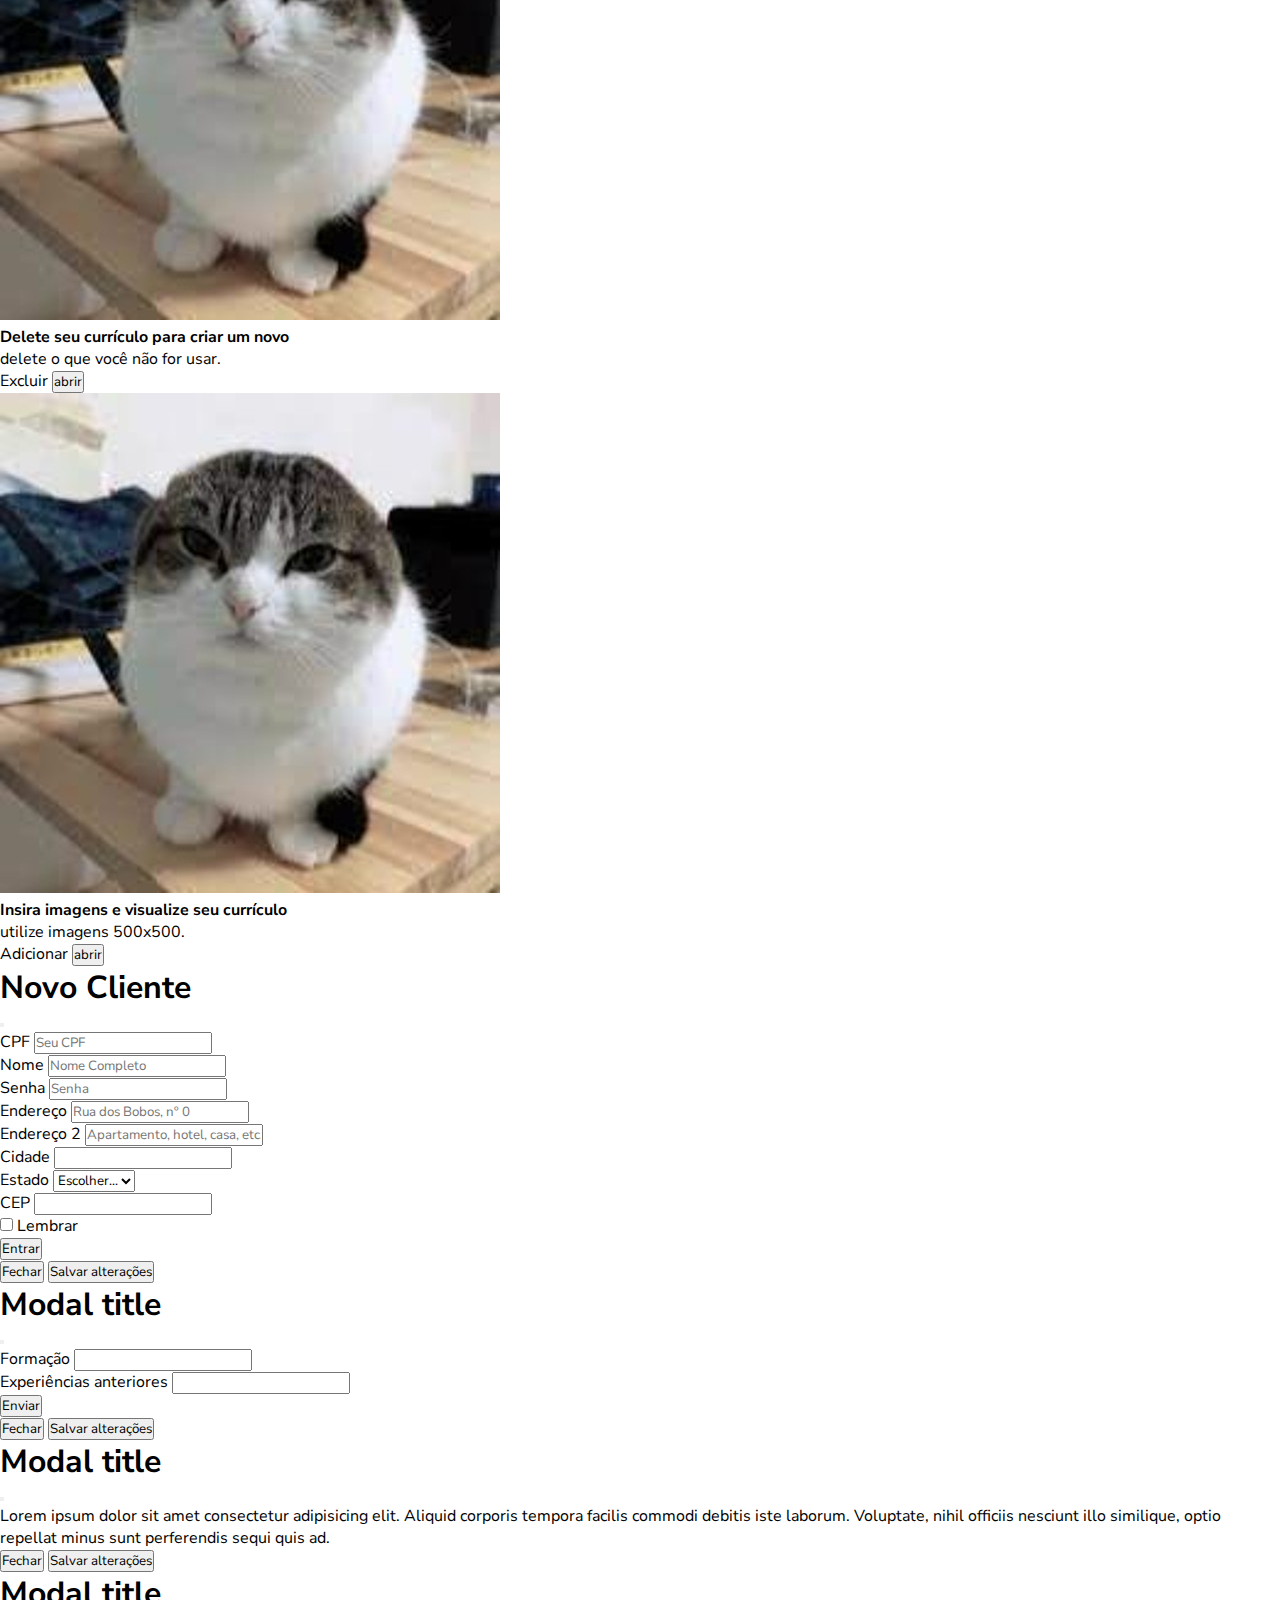
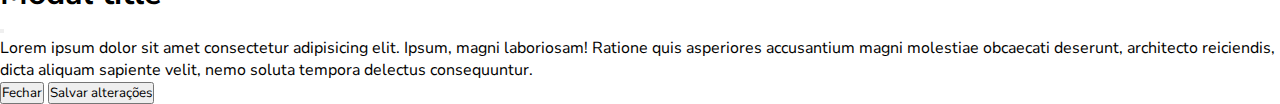
==== commit 90da7792: "arrumando o site" ====
--- a/agendaCRUD/index.html
+++ b/agendaCRUD/index.html
@@ -26,11 +26,11 @@
 
 <body>
     <header>
-        <!-- Construçã da barra de navegação -->
-        <nav class="navbar navbar-expand-lg fixed-top bg-cor-menu">
+        <!-- Construção da barra de navegação -->
+        <nav class="navbar navbar-expand-md fixed-top bg-cor-menu">
             <section class="container py-3">
                 <a href="" class="navbar-brand">                    
-                    <img src="images/timetable.png" width="40rem" alt="Sumiu" class="img-fluid">
+                    <img src="images/icone.png" width="40rem" alt="Sumiu" class="img-fluid">
                     <span>Agenda CRUD</span>
                 </a>
 
@@ -52,7 +52,7 @@
                 <section class="collapse navbar-collapse" id="navbar-items">
                     <ul class="navbar-nav me-auto mb-0 mb-lg-0">
                        <li class="nav-item"><a href="" class="nav-link">Home</a></li>
-                       <li class="nav-item"><a href="" class="nav-link">Wawa</a></li>
+                       <li class="nav-item"><a href="" class="nav-link">Vagas</a></li>
                        <li class="nav-item"><a href="" class="nav-link">Sobre</a></li>
                        <li class="nav-item"><a href="" class="nav-link">Ajuda</a></li>
                     </ul>
@@ -143,10 +143,10 @@
                     <section class="card">
                         <img src="images/kity.jpg" alt="wawa-cat" class="img-fluid">
                         <section class="card-body">
-                            <h4 class="card-title">Novos projetos</h4>
-                            <p class="card-text">wawa</p>
-                            <a href="" class="btn btn-success">veja mais</a>
-                            <button type="button" class="btn btn-outline-success" data-bs-toggle="modal" data-bs-target="#modalCreate">
+                            <h4 class="card-title">Currículo - Clique no botão para fazer seu currículo</h4>
+                            <p class="card-text">preencha todos os campos.</p>
+                            <a class="btn btn-success" data-bs-toggle="modal" data-bs-target="#modalCreate">Criar</a>
+                            <button type="button" class="btn btn-outline-success">
                                 abrir
                             </button>
                         </section>
@@ -157,9 +157,9 @@
                     <section class="card">
                         <img src="images/kity.jpg" alt="wawa-cat" class="img-fluid">
                         <section class="card-body">
-                            <h4 class="card-title">Novos projetos</h4>
-                            <p class="card-text">wawa</p>
-                            <a href="" class="btn btn-warning">veja mais</a>
+                            <h4 class="card-title">Adicione sua formação e seus antigos empregos</h4>
+                            <p class="card-text">preencha todos os campos.</p>
+                            <a class="btn btn-warning" data-bs-toggle="modal" data-bs-target="#modalView">Criar</a>
                             <button type="button" class="btn btn-outline-warning" data-bs-toggle="modal" data-bs-target="#modalView">
                                 abrir
                             </button>
@@ -171,10 +171,10 @@
                     <section class="card">
                         <img src="images/kity.jpg" alt="wawa-cat" class="img-fluid">
                         <section class="card-body">
-                            <h4 class="card-title">Novos projetos</h4>
-                            <p class="card-text">wawa</p>
-                            <a href="" class="btn btn-danger">veja mais</a>
-                            <button type="button" class="btn btn-outline-danger" data-bs-toggle="modal" data-bs-target="#modalView2">
+                            <h4 class="card-title">Delete seu currículo para criar um novo</h4>
+                            <p class="card-text">delete o que você não for usar.</p>
+                            <a class="btn btn-danger" data-bs-toggle="modal" data-bs-target="#modalView2">Excluir</a>
+                            <button type="button" class="btn btn-outline-danger" >
                                 abrir
                             </button>
                         </section>
@@ -185,10 +185,10 @@
                     <section class="card">
                         <img src="images/kity.jpg" alt="wawa-cat" class="img-fluid">
                         <section class="card-body">
-                            <h4 class="card-title">Novos projetos</h4>
-                            <p class="card-text">wawa</p>
-                            <a href="" class="btn btn-dark">veja mais</a>
-                            <button type="button" class="btn btn-outline-dark" data-bs-toggle="modal" data-bs-target="#modalView3">
+                            <h4 class="card-title">Insira imagens e visualize seu currículo</h4>
+                            <p class="card-text">utilize imagens 500x500.</p>
+                            <a class="btn btn-dark" data-bs-toggle="modal" data-bs-target="#modalView3">Adicionar</a>
+                            <button type="button" class="btn btn-outline-dark">
                                 abrir
                             </button>
                         </section>
@@ -201,7 +201,78 @@
 
     <!--area de modais-->
     <section class="modal fade" id="modalCreate" tabindex="-1" aria-labelledby="exampleModalLabel" aria-hidden="true">
-        <section class="modal-dialog modal-dialog-centered modal-lg">
+      <section class="modal-dialog modal-dialog-centered modal-md">
+          <section class="modal-content">
+              <section class="modal-header">
+                  <h1 class="modal-title fs-5" id="exampleModalLabel">Novo Cliente</h1>
+                  <button type="button" class="btn-close" data-bs-dismiss="modal" aria-label="Close"></button>
+              </section>
+              <section class="modal-body">
+              <!--Formulario-->
+              <form>
+                  <section class="form-group row">
+  
+                    <section class="form-group col-md-3">
+                      <label for="inputCPF">CPF</label>
+                      <input type="text" class="form-control" id="inputCPF" placeholder="Seu CPF">
+                    </section>
+  
+                    <section class="form-group col-md-6">
+                      <label for="inputnome">Nome</label>
+                      <input type="text" class="form-control" id="inputnome" placeholder="Nome Completo">
+                    </section>
+                       
+                    <section class="form-group col-md-3">
+                      <label for="inputPassword4">Senha</label>
+                      <input type="password" class="form-control" id="inputPassword4" placeholder="Senha">
+                    </section>
+                  </section>
+                  <section class="form-group">
+                    <label for="inputAddress">Endereço</label>
+                    <input type="text" class="form-control" id="inputAddress" placeholder="Rua dos Bobos, nº 0">
+                  </section>
+                  <section class="form-group">
+                    <label for="inputAddress2">Endereço 2</label>
+                    <input type="text" class="form-control" id="inputAddress2" placeholder="Apartamento, hotel, casa, etc.">
+                  </section>
+                  <section class="form-row">
+                    <section class="form-group col-md-6">
+                      <label for="inputCity">Cidade</label>
+                      <input type="text" class="form-control" id="inputCity">
+                    </section>
+                    <section class="form-group col-md-4">
+                      <label for="inputEstado">Estado</label>
+                      <select id="inputEstado" class="form-control">
+                        <option selected>Escolher...</option>
+                        <option>...</option>
+                      </select>
+                    </section>
+                    <section class="form-group col-md-2">
+                      <label for="inputCEP">CEP</label>
+                      <input type="text" class="form-control" id="inputCEP">
+                    </section>
+                  </section>
+                  <section class="form-group">
+                    <section class="form-check">
+                      <input class="form-check-input" type="checkbox" id="gridCheck">
+                      <label class="form-check-label" for="gridCheck">
+                        Lembrar
+                      </label>
+                    </section>
+                  </section>
+                  <button type="submit" class="btn btn-primary">Entrar</button>
+                </form>
+              </section>
+              <section class="modal-footer">
+                  <button type="button" class="btn btn-secondary" data-bs-dismiss="modal">Fechar</button>
+                  <button type="button" class="btn btn-primary">Salvar alterações</button>
+              </section>
+          </section>
+      </section>
+    </section>
+
+    <section class="modal fade" id="modalView" tabindex="-1" aria-labelledby="exampleModalLabel" aria-hidden="true">
+        <section class="modal-dialog modal-dialog-centered modal-md">
           <section class="modal-content">
             
             <section class="modal-header">
@@ -210,74 +281,30 @@
             </section>
             
             <section class="modal-body">
-                <!--Aq vai o formulario-->
-                <form>
-                    <section class="form-group row">
-
-                      <section class="form-group col-md-3">
-                            <label for="inputCPF">CPF</label>
-                            <input type="text" class="form-control" id="inputCPF" placeholder="Seu CPF">
-                      </section>
-                      <section class="form-group col-md-6">
-                            <label for="inputNome">Nome</label>
-                            <input type="text" class="form-control" id="inputNome" placeholder="Seu nome">
-                      </section>
-                    </section>
-                    <section class="form-group col-md-3">
-                      <label for="inputSenha">Senha</label>
-                      <input type="password" class="form-control" id="inputSenha" placeholder="Sua senha">
-                    </section>
-
-                    <section class="form-group">
-                      <label for="inputAddress2">Endereço </label>
-                      <input type="text" class="form-control" id="inputAddress2" placeholder="Apartamento, hotel, casa, etc.">
-                    </section>
-
-                    <section class="form-group">
-                        <label for="inputAddress2">Endereço 2</label>
-                        <input type="text" class="form-control" id="inputAddress2" placeholder="Apartamento, hotel, casa, etc.">
-                      </section>
-
-                    <section class="form-row">
-                      <section class="form-group col-md-6">
-                        <label for="inputCity">Cidade</label>
-                        <input type="text" class="form-control" id="inputCity">
-                      </section>
-                      <section class="form-group col-md-4">
-                        <label for="inputEstado">Estado</label>
-                        <select id="inputEstado" class="form-control">
-                          <option selected>Escolher...</option>
-                          <option>...</option>
-                        </select>
-                      </section>
-                      <section class="form-group col-md-2">
-                        <label for="inputCEP">CEP</label>
-                        <input type="text" class="form-control" id="inputCEP">
-                      </section>
-                    </section>
-                    <section class="form-group">
-                      <section class="form-check">
-                        <input class="form-check-input" type="checkbox" id="gridCheck">
-                        <label class="form-check-label" for="gridCheck">
-                          Clique em mim
-                        </label>
-                      </section>
-                    </section>
-                    <button type="submit" class="btn btn-primary">Entrar</button>
-                  </form>
+              <form>
+                <section class="mb-3">
+                  <label for="Formation" class="form-label">Formação</label>
+                  <input type="text" class="form-control" id="exampleInputEmail1" aria-describedby="emailHelp">
+                </section>
+                <section class="mb-3">
+                  <label for="Experience" class="form-label">Experiências anteriores</label>
+                  <input type="text" class="form-control" id="exampleInputPassword1">
+                </section>
+                <button type="submit" class="btn btn-primary">Enviar</button>
+              </form>
             </section>
             
             <section class="modal-footer">
-              <button type="button" class="btn btn-secondary" data-bs-dismiss="modal">Close</button>
-              <button type="button" class="btn btn-primary">Save changes</button>
+              <button type="button" class="btn btn-secondary" data-bs-dismiss="modal">Fechar</button>
+              <button type="button" class="btn btn-primary">Salvar alterações</button>
             </section>
 
           </section>
         </section>
     </section>
 
-    <section class="modal fade" id="modalView" tabindex="-1" aria-labelledby="exampleModalLabel" aria-hidden="true">
-        <section class="modal-dialog">
+    <section class="modal fade" id="modalView2" tabindex="-1" aria-labelledby="exampleModalLabel" aria-hidden="true">
+        <section class="modal-dialog modal-dialog-centered modal-md">
           <section class="modal-content">
             
             <section class="modal-header">
@@ -286,20 +313,20 @@
             </section>
             
             <section class="modal-body">
-                Ei pessoal, vocês sabiam que, em termos biológicos entre humanos homens e pokémons fêmeas, a Vaporeon é mais compatível para os humanos?
+              Lorem ipsum dolor sit amet consectetur adipisicing elit. Aliquid corporis tempora facilis commodi debitis iste laborum. Voluptate, nihil officiis nesciunt illo similique, optio repellat minus sunt perferendis sequi quis ad.
             </section>
             
             <section class="modal-footer">
-              <button type="button" class="btn btn-secondary" data-bs-dismiss="modal">Close</button>
-              <button type="button" class="btn btn-primary">Save changes</button>
+              <button type="button" class="btn btn-secondary" data-bs-dismiss="modal">Fechar</button>
+              <button type="button" class="btn btn-primary">Salvar alterações</button>
             </section>
 
           </section>
         </section>
     </section>
 
-    <section class="modal fade" id="modalView2" tabindex="-1" aria-labelledby="exampleModalLabel" aria-hidden="true">
-        <section class="modal-dialog">
+    <section class="modal fade" id="modalView3" tabindex="-1" aria-labelledby="exampleModalLabel" aria-hidden="true">
+        <section class="modal-dialog modal-dialog-centered modal-md">
           <section class="modal-content">
             
             <section class="modal-header">
@@ -308,34 +335,12 @@
             </section>
             
             <section class="modal-body">
-              hey, just wondering if you got your photos printed? bongos binted? what 👽
+              Lorem ipsum dolor sit amet consectetur adipisicing elit. Ipsum, magni laboriosam! Ratione quis asperiores accusantium magni molestiae obcaecati deserunt, architecto reiciendis, dicta aliquam sapiente velit, nemo soluta tempora delectus consequuntur.
             </section>
             
             <section class="modal-footer">
-              <button type="button" class="btn btn-secondary" data-bs-dismiss="modal">Close</button>
-              <button type="button" class="btn btn-primary">Save changes</button>
-            </section>
-
-          </section>
-        </section>
-    </section>
-
-    <section class="modal fade" id="modalView3" tabindex="-1" aria-labelledby="exampleModalLabel" aria-hidden="true">
-        <section class="modal-dialog">
-          <section class="modal-content">
-            
-            <section class="modal-header">
-              <h1 class="modal-title fs-5" id="exampleModalLabel">Modal title</h1>
-              <button type="button" class="btn-close" data-bs-dismiss="modal" aria-label="Close"></button>
-            </section>
-            
-            <section class="modal-body">
-              ...
-            </section>
-            
-            <section class="modal-footer">
-              <button type="button" class="btn btn-secondary" data-bs-dismiss="modal">Close</button>
-              <button type="button" class="btn btn-primary">Save changes</button>
+              <button type="button" class="btn btn-secondary" data-bs-dismiss="modal">Fechar</button>
+              <button type="button" class="btn btn-primary">Salvar alterações</button>
             </section>
 
           </section>
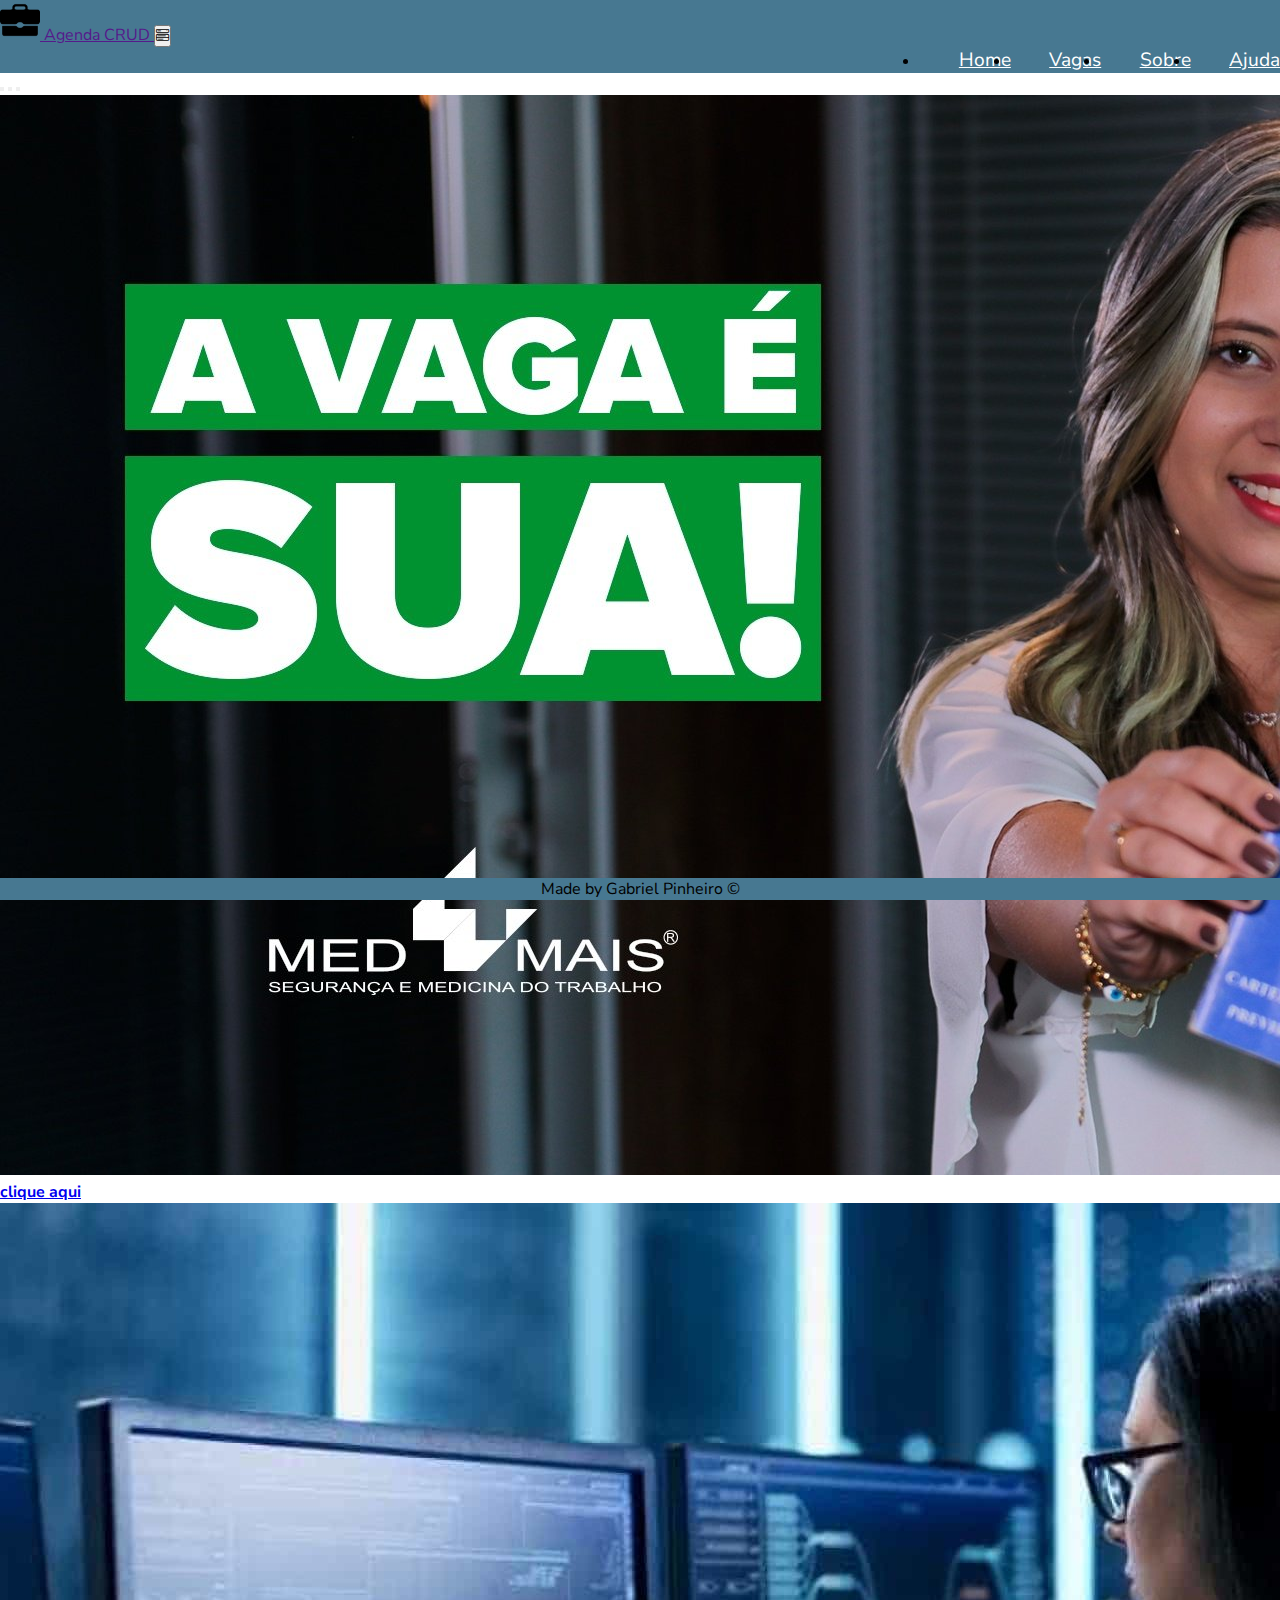
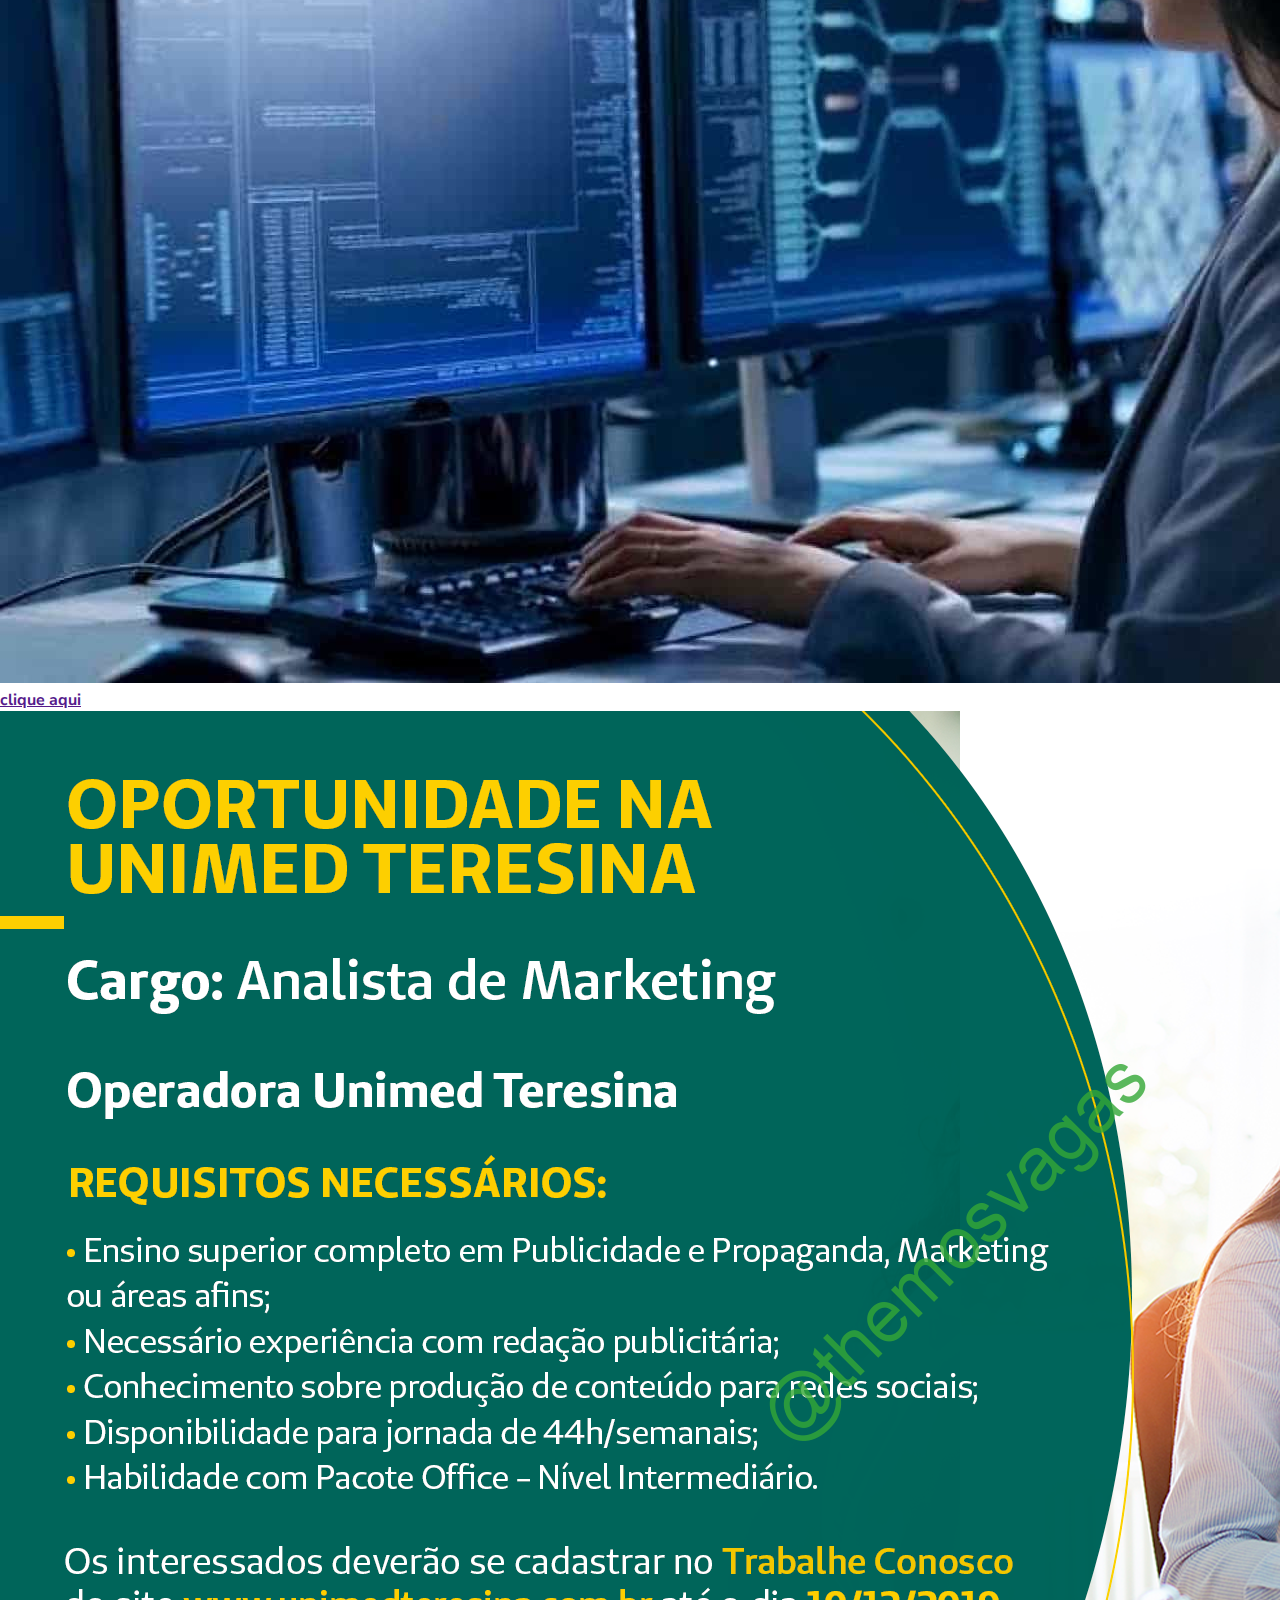
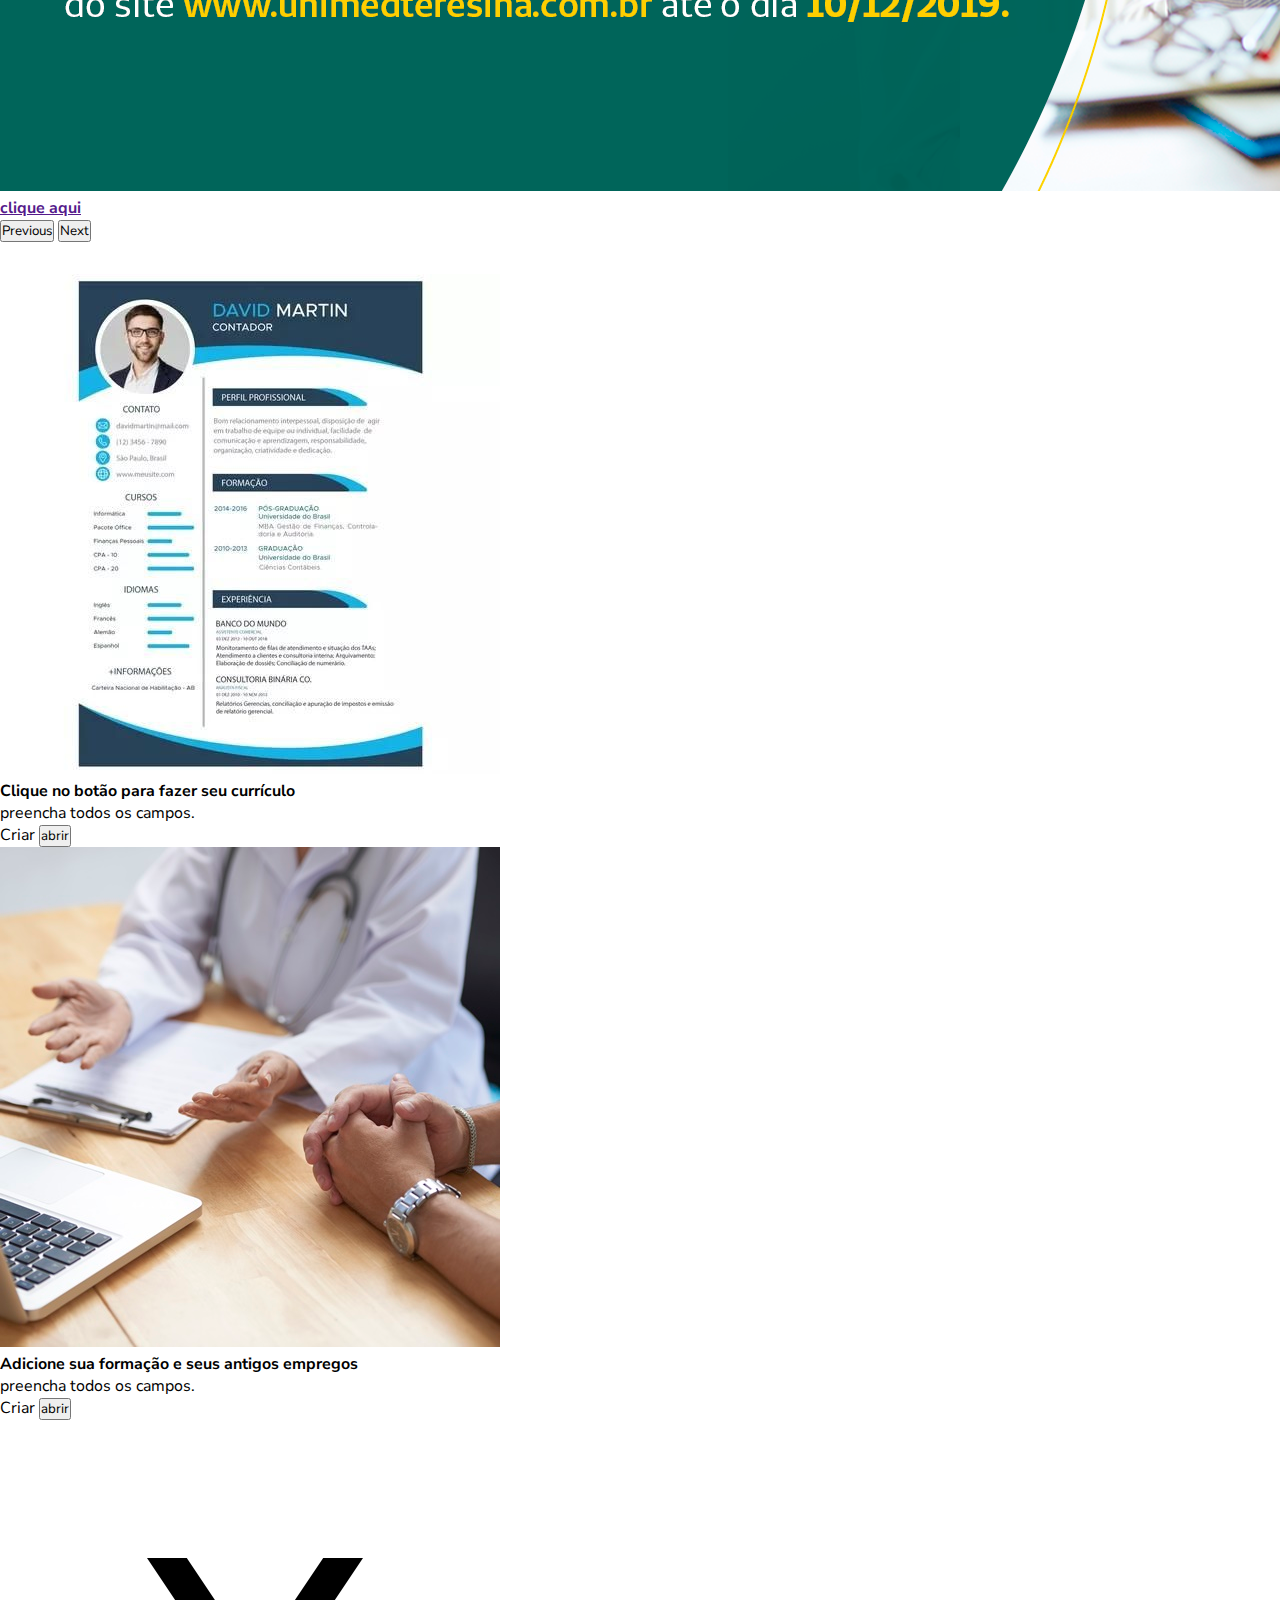
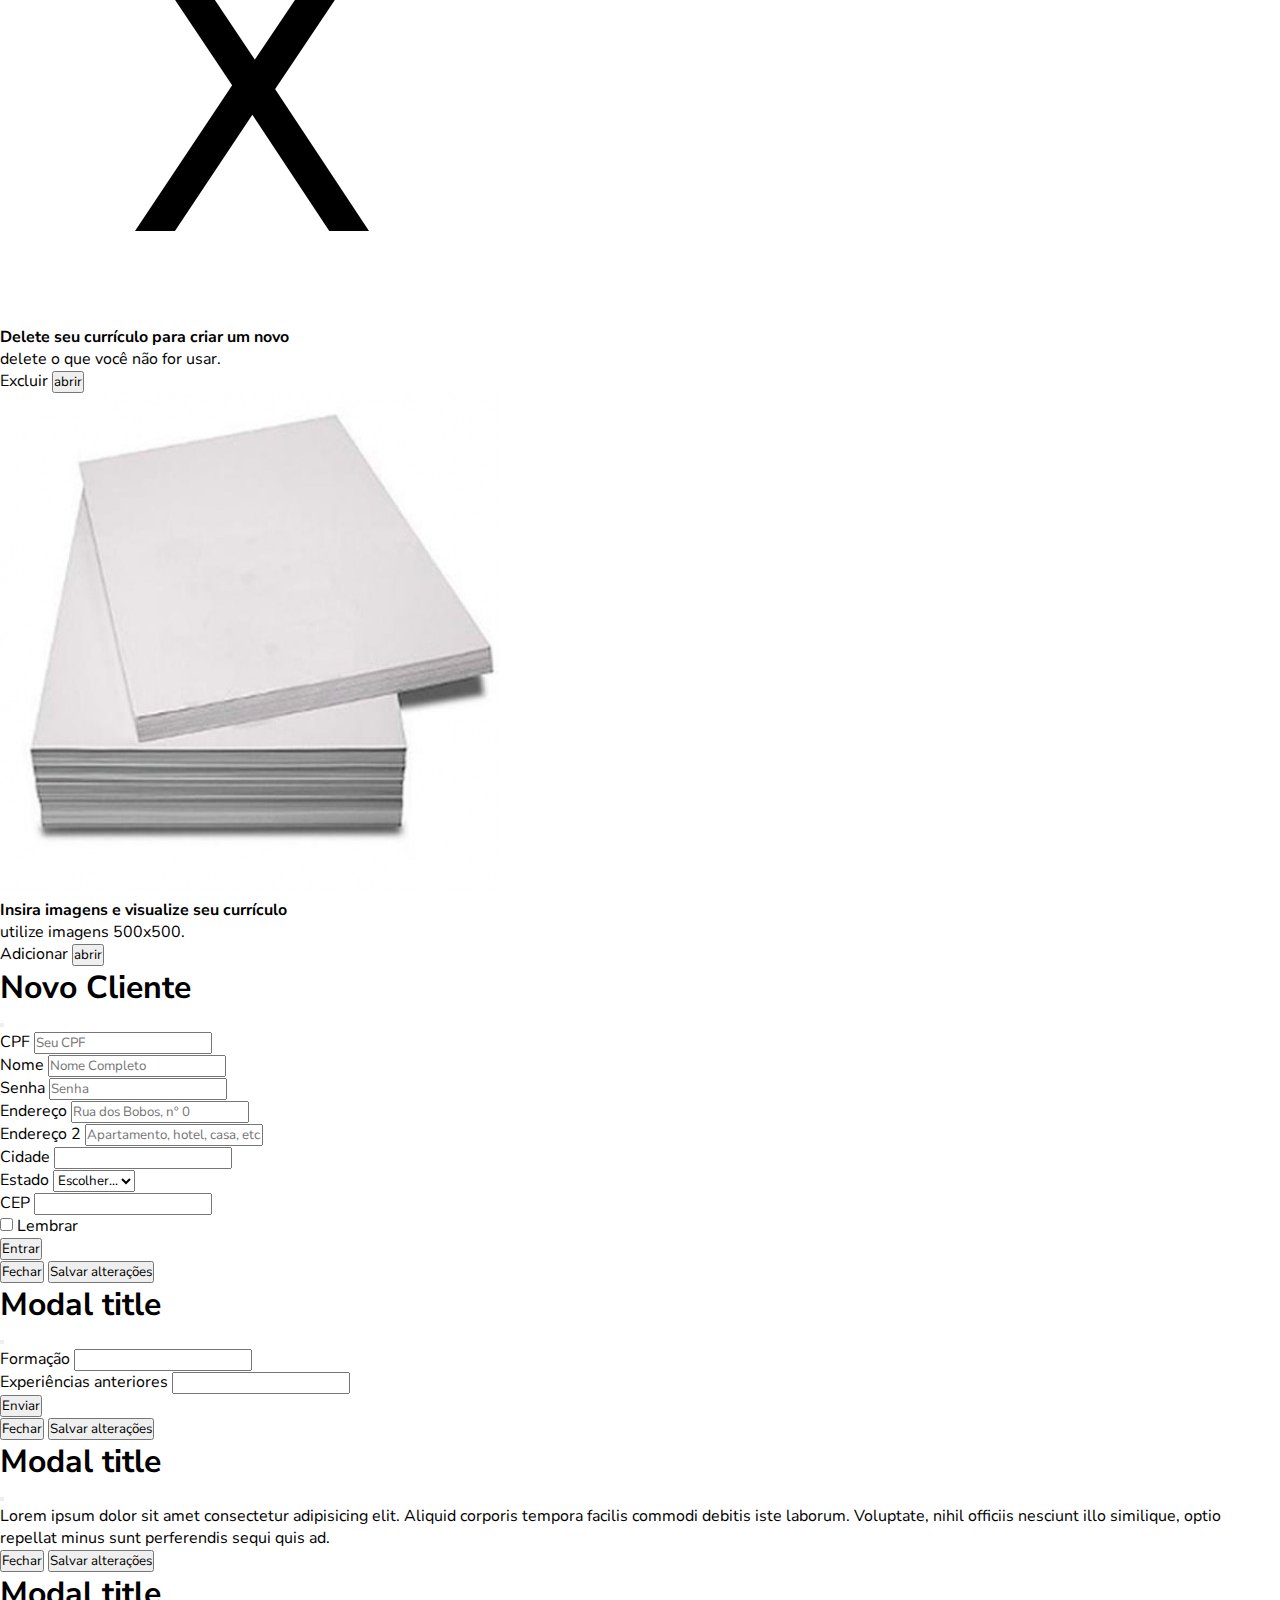
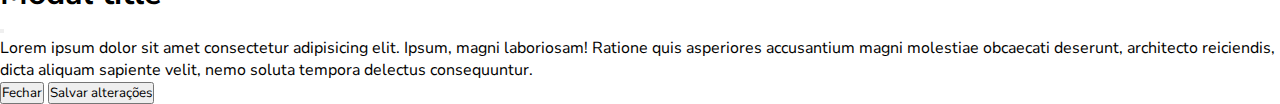
==== commit aba07f4e: "finalizando projeto" ====
--- a/agendaCRUD/index.html
+++ b/agendaCRUD/index.html
@@ -27,8 +27,8 @@
 <body>
     <header>
         <!-- Construção da barra de navegação -->
-        <nav class="navbar navbar-expand-md fixed-top bg-cor-menu">
-            <section class="container py-3">
+        <nav class="navbar navbar-expand-sm fixed-top bg-cor-menu">
+            <section class="container py-0">
                 <a href="" class="navbar-brand">                    
                     <img src="images/icone.png" width="40rem" alt="Sumiu" class="img-fluid">
                     <span>Agenda CRUD</span>
@@ -50,7 +50,7 @@
 
                 <!-- Definindo os itens do menu -->
                 <section class="collapse navbar-collapse" id="navbar-items">
-                    <ul class="navbar-nav me-auto mb-0 mb-lg-0">
+                    <ul class="navbar-nav me-auto mb-0 mb-md-0">
                        <li class="nav-item"><a href="" class="nav-link">Home</a></li>
                        <li class="nav-item"><a href="" class="nav-link">Vagas</a></li>
                        <li class="nav-item"><a href="" class="nav-link">Sobre</a></li>
@@ -96,7 +96,7 @@
                 <section class="carousel-inner">
                     
                     <section class="carousel-item active">
-                        <img src="images/wawa.jpg" alt="a" class="img-fluid">
+                        <img src="images/vaga.jpg" alt="a" class="img-fluid">
                         <section class="carousel-caption">
                         <a href="#" class="btn btn-danger">
                             <h4>clique aqui</h4>
@@ -105,7 +105,7 @@
                     </section>
 
                     <section class="carousel-item">
-                        <img src="images/ewe.jpg" alt="b" class="img-fluid">
+                        <img src="images/vaga2.jpg" alt="b" class="img-fluid">
                         <section class="carousel-caption">
                         <a href="" class="btn btn-danger">
                             <h4>clique aqui</h4>
@@ -114,7 +114,7 @@
                     </section>
 
                     <section class="carousel-item">
-                        <img src="images/aa.jpg" alt="c" class="img-fluid">
+                        <img src="images/vaga3.png" alt="c" class="img-fluid">
                         <section class="carousel-caption">
                         <a href="" class="btn btn-danger">
                             <h4>clique aqui</h4>
@@ -141,9 +141,9 @@
                 
                 <section class="col-12 col-lg-3">
                     <section class="card">
-                        <img src="images/kity.jpg" alt="wawa-cat" class="img-fluid">
+                        <img src="images/curriculo.jpg" alt="cur" class="img-fluid">
                         <section class="card-body">
-                            <h4 class="card-title">Currículo - Clique no botão para fazer seu currículo</h4>
+                            <h4 class="card-title">Clique no botão para fazer seu currículo</h4>
                             <p class="card-text">preencha todos os campos.</p>
                             <a class="btn btn-success" data-bs-toggle="modal" data-bs-target="#modalCreate">Criar</a>
                             <button type="button" class="btn btn-outline-success">
@@ -155,7 +155,7 @@
 
                 <section class="col-12 col-lg-3">
                     <section class="card">
-                        <img src="images/kity.jpg" alt="wawa-cat" class="img-fluid">
+                        <img src="images/curriculo2.jpg" alt="cur2" class="img-fluid">
                         <section class="card-body">
                             <h4 class="card-title">Adicione sua formação e seus antigos empregos</h4>
                             <p class="card-text">preencha todos os campos.</p>
@@ -169,7 +169,7 @@
                 
                 <section class="col-12 col-lg-3">
                     <section class="card">
-                        <img src="images/kity.jpg" alt="wawa-cat" class="img-fluid">
+                        <img src="images/x.png" alt="cur3" class="img-fluid">
                         <section class="card-body">
                             <h4 class="card-title">Delete seu currículo para criar um novo</h4>
                             <p class="card-text">delete o que você não for usar.</p>
@@ -183,7 +183,7 @@
 
                 <section class="col-12 col-lg-3">
                     <section class="card">
-                        <img src="images/kity.jpg" alt="wawa-cat" class="img-fluid">
+                        <img src="images/visu.jpg" alt="cur4" class="img-fluid">
                         <section class="card-body">
                             <h4 class="card-title">Insira imagens e visualize seu currículo</h4>
                             <p class="card-text">utilize imagens 500x500.</p>
@@ -347,7 +347,9 @@
         </section>
     </section>
 
-    <footer></footer>
+    <footer>
+      Made by Gabriel Pinheiro &copy;
+    </footer>
 
     <!-- Bootstrap JS -->
     <script src="https://cdn.jsdelivr.net/npm/bootstrap@5.3.2/dist/js/bootstrap.bundle.min.js"
--- a/agendaCRUD/css/illegal.css
+++ b/agendaCRUD/css/illegal.css
@@ -29,4 +29,15 @@
 #container-banner {
     margin-top: 2em;
     
+}
+
+footer {
+    position: fixed;
+    bottom: 0;
+    left: 0;
+    margin-top: 80%;
+    text-align: center;
+    width: 100%;
+    background-color: rgb(71, 120, 145);
+    color: black;
 }